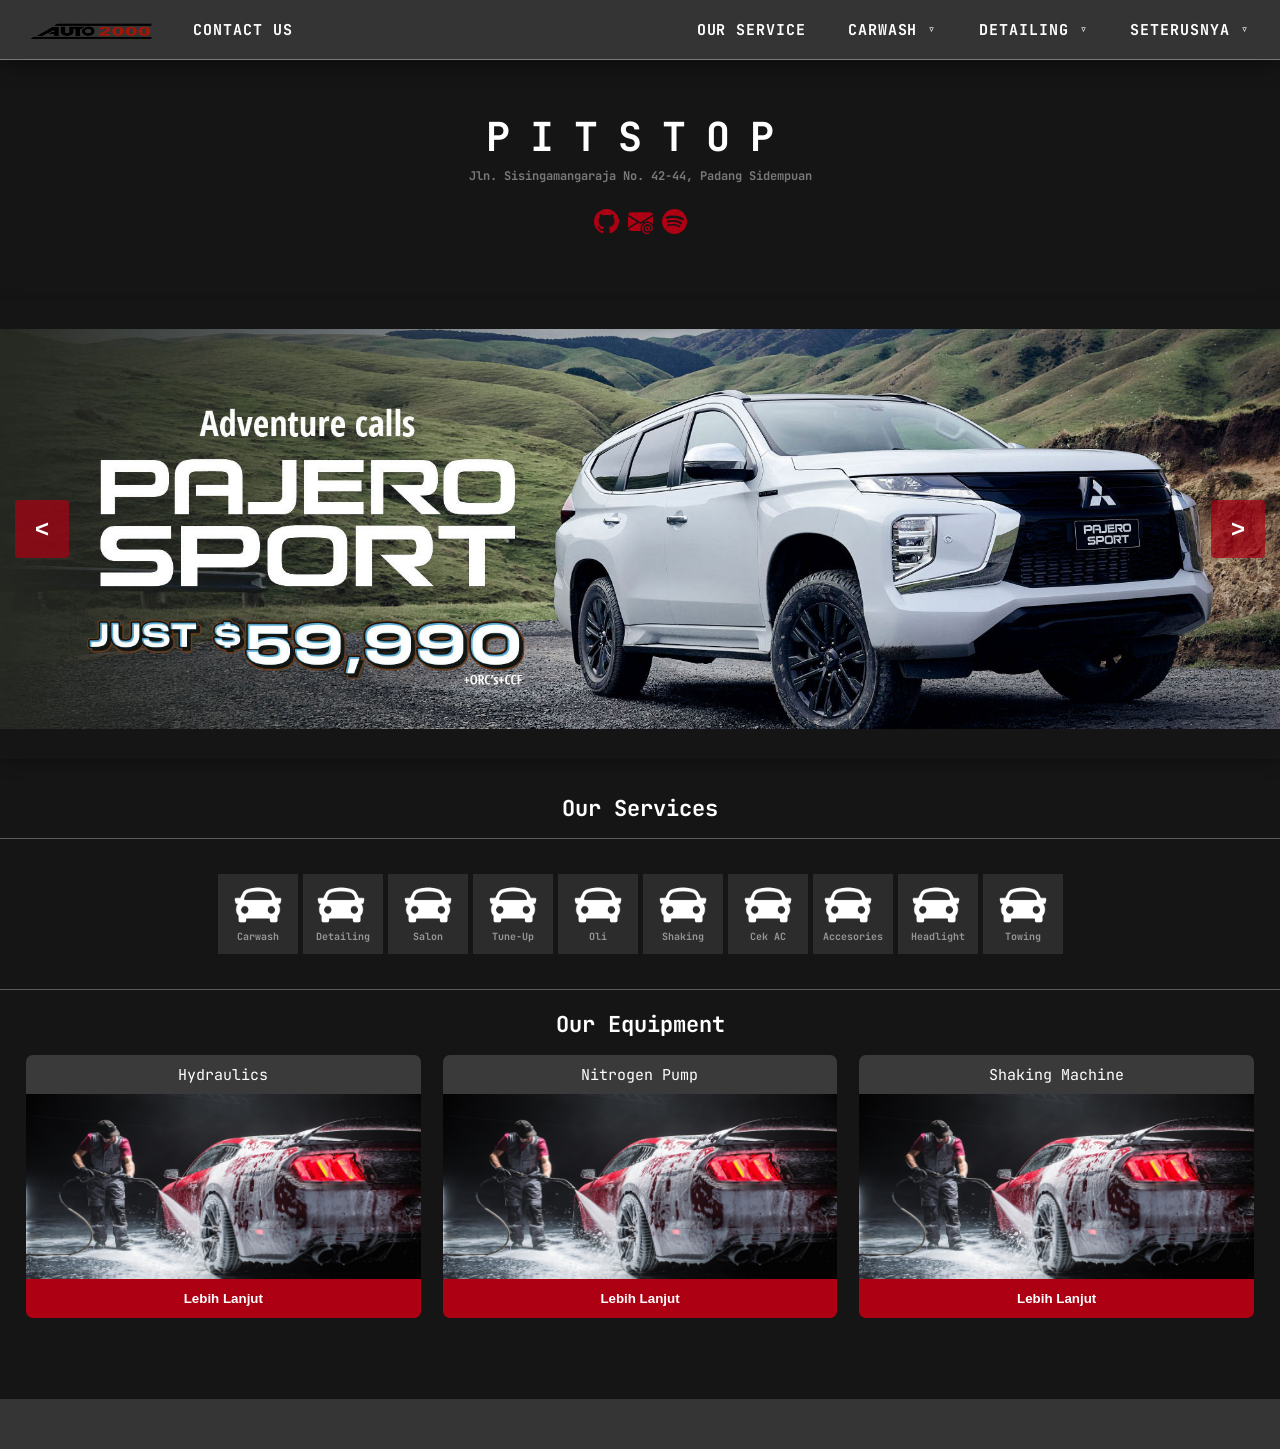
==== index.html @ 3c73d30d "simple fix did not need to use consultant Co-authored-by: Copilot <copilot@github.com>" ====
<!DOCTYPE html>
<html lang="en">
<head>
    <meta charset="UTF-8">
    <meta name="viewport" content="width=device-width, initial-scale=1.0">
    <title>Pitstop</title>
    <link rel="stylesheet" href="https://cdnjs.cloudflare.com/ajax/libs/animate.css/4.1.1/animate.min.css" />
    <link href="https://fonts.googleapis.com/css2?family=JetBrains+Mono&display=swap" rel="stylesheet">
    <link rel="stylesheet" href="page.css">
</head>
<body>
    <nav class="top-nav">
        <div class="top-nav-left">
            <img src="Images/auto2000.png" class="auto">
            <a href="#" id="contact" class="more-button">Contact Us</a>
        </div>
        <div class="top-nav-right">
            <a href="#Our-Service" class="more-button">Our Service</a>
            <a href="#" id="more-btn" class="more-button">Carwash &triangledown;</a>
            <a href="#" id="more-btn1" class="more-button">Detailing &triangledown;</a>
            <a href="#" id="more-btn2" class="more-button">Seterusnya &triangledown;</a>
            <div class="sidebar" id="sidebar">
                <div class="olympiad-row BOXED-row"><span class="list-head">Carwash</span></div>
                <a href="#Salon">Salon</a>
                <a href="#Tune-up">Tune-Up</a>
                <a href="#AC">AC Mobil</a>
                <a href="#Accesories">Accesories</a> 
                <a href="#contact">Contact</a>
            </div>
            <div class="sidebar" id="sidebar1">
                <div class="olympiad-row BOXED-row"><span class="list-head">Detailing</span></div>
                <a href="#Oli">Oli</a>
                <a href="#Tune-Up">Tune-Up</a>
                <a href="#AC">AC Mobil</a>
                <a href="#Accesories">Accesories</a> 
                <a href="#contact">Contact</a>
            </div>
            <div class="sidebar" id="sidebar2">
                <div class="olympiad-row BOXED-row"><span class="list-head">Seterusnya</span></div>
                <a href="#Detailing">Detailing</a>
                <a href="#Tune-Up">Tune-Up</a>
                <a href="#AC">AC Mobil</a>
                <a href="#Accesories">Accesories</a> 
                <a href="#contact">Contact</a>
            </div>
            <div class="sidebar" id="contactbar">
                <div class="olympiad-row BOXED-row"><span class="list-head">Seterusnya</span></div>
                <a href="#Detailing">Detailing</a>
                <a href="#Tune-Up">Tune-Up</a>
                <a href="#AC">AC Mobil</a>
                <a href="#Accesories">Accesories</a> 
                <a href="#contact">Contact</a>
            </div>
        </div>

        </div>
    </nav>
    <div class="center">
            <div class="profile-container">
                    <div class= "centerize">
                            <div class= "Container" id="home-on">
                                            <h1><span class="Big_Head">PITSTOP</span></h1>
                                            <h3><span class="g"> Jln. Sisingamangaraja No. 42-44, Padang Sidempuan</span></h3>
                                            <div class="Division">
                                                <div class="give-space">
                                                    <a href="#" target = "_parent" onClick="GITHUB()"><svg xmlns="http://www.w3.org/2000/svg" width="25" height="25" fill= #ad0013 class="bi bi-github" viewBox="0 0 16 16">
                                                        <path d="M8 0C3.58 0 0 3.58 0 8c0 3.54 2.29 6.53 5.47 7.59.4.07.55-.17.55-.38 0-.19-.01-.82-.01-1.49-2.01.37-2.53-.49-2.69-.94-.09-.23-.48-.94-.82-1.13-.28-.15-.68-.52-.01-.53.63-.01 1.08.58 1.23.82.72 1.21 1.87.87 2.33.66.07-.52.28-.87.51-1.07-1.78-.2-3.64-.89-3.64-3.95 0-.87.31-1.59.82-2.15-.08-.2-.36-1.02.08-2.12 0 0 .67-.21 2.2.82.64-.18 1.32-.27 2-.27s1.36.09 2 .27c1.53-1.04 2.2-.82 2.2-.82.44 1.1.16 1.92.08 2.12.51.56.82 1.27.82 2.15 0 3.07-1.87 3.75-3.65 3.95.29.25.54.73.54 1.48 0 1.07-.01 1.93-.01 2.2 0 .21.15.46.55.38A8.01 8.01 0 0 0 16 8c0-4.42-3.58-8-8-8"/>
                                                    </svg></a>                                                                                
                                                    <a href="#" target="_parent" onClick="EMAIL()"><svg xmlns="http://www.w3.org/2000/svg" width="25" height="25" fill= #ad0013  class="bi bi-envelope-at-fill" viewBox="0 0 16 16">
                                                        <path d="M2 2A2 2 0 0 0 .05 3.555L8 8.414l7.95-4.859A2 2 0 0 0 14 2zm-2 9.8V4.698l5.803 3.546zm6.761-2.97-6.57 4.026A2 2 0 0 0 2 14h6.256A4.5 4.5 0 0 1 8 12.5a4.49 4.49 0 0 1 1.606-3.446l-.367-.225L8 9.586zM16 9.671V4.697l-5.803 3.546.338.208A4.5 4.5 0 0 1 12.5 8c1.414 0 2.675.652 3.5 1.671"/>
                                                        <path d="M15.834 12.244c0 1.168-.577 2.025-1.587 2.025-.503 0-1.002-.228-1.12-.648h-.043c-.118.416-.543.643-1.015.643-.77 0-1.259-.542-1.259-1.434v-.529c0-.844.481-1.4 1.26-1.4.585 0 .87.333.953.63h.03v-.568h.905v2.19c0 .272.18.42.411.42.315 0 .639-.415.639-1.39v-.118c0-1.277-.95-2.326-2.484-2.326h-.04c-1.582 0-2.64 1.067-2.64 2.724v.157c0 1.867 1.237 2.654 2.57 2.654h.045c.507 0 .935-.07 1.18-.18v.731c-.219.1-.643.175-1.237.175h-.044C10.438 16 9 14.82 9 12.646v-.214C9 10.36 10.421 9 12.485 9h.035c2.12 0 3.314 1.43 3.314 3.034zm-4.04.21v.227c0 .586.227.8.581.8.31 0 .564-.17.564-.743v-.367c0-.516-.275-.708-.572-.708-.346 0-.573.245-.573.791"/>
                                                    </svg></a>                                                            
                                                    <a href="#" target="_parent" onClick="WHATSAPP()"><svg xmlns="http://www.w3.org/2000/svg" width="25" height="25" fill= #ad0013 class="bi bi-spotify" viewBox="0 0 16 16">
                                                        <path d="M8 0a8 8 0 1 0 0 16A8 8 0 0 0 8 0m3.669 11.538a.5.5 0 0 1-.686.165c-1.879-1.147-4.243-1.407-7.028-.77a.499.499 0 0 1-.222-.973c3.048-.696 5.662-.397 7.77.892a.5.5 0 0 1 .166.686m.979-2.178a.624.624 0 0 1-.858.205c-2.15-1.321-5.428-1.704-7.972-.932a.625.625 0 0 1-.362-1.194c2.905-.881 6.517-.454 8.986 1.063a.624.624 0 0 1 .206.858m.084-2.268C10.154 5.56 5.9 5.419 3.438 6.166a.748.748 0 1 1-.434-1.432c2.825-.857 7.523-.692 10.492 1.07a.747.747 0 1 1-.764 1.288"/>
                                                    </svg></a>
                                                </div>
                                            </div>
                                    </div>
                                </div>
                            </div>
                    </div>
                    
    <div class="carousel-container">
        <button class="carousel-btn carousel-btn-left" id="prevBtn">&lt;</button>
        <div class="carousel-wrapper">
            <div class="carousel-track" id="carouselTrack">
                <img src="Images/Banner.jpg" class="carousel-slide">
                <img src="Images/Banner2.jpg" class="carousel-slide">
                <img src="Images/Banner3.jpg" class="carousel-slide">
                <img src="Images/Banner3.jfif" class="carousel-slide">
            </div>
        </div>
        <button class="carousel-btn carousel-btn-right" id="nextBtn">&gt;</button>
    </div>
    <div id="Our-Service"></div>
        <div class="under-under-text"><h2>Our Services</h2></div>
        <span class="g"></span>
            <div class="all-box">
                <a href="Carwash.html"><div class="mini"><img src="Images/white-car.png" class="options"><span class="under_text">Carwash</span></div></a>
                <a href="Detailing.html"><div class="mini"><img src="Images/white-car.png" class="options"><span class="under_text">Detailing</span></div></a>
                <a href="Salon.html"><div class="mini"><img src="Images/white-car.png" class="options"><span class="under_text">Salon</span></div></a>
                <a href="Tune-up.html"><div class="mini"><img src="Images/white-car.png" class="options"><span class="under_text">Tune-Up</span></div></a>
                <a href="Oli.html"><div class="mini"><img src="Images/white-car.png" class="options"><span class="under_text">Oli</span></div></a>
                <a href="Shaking.html"><div class="mini"><img src="Images/white-car.png" class="options"><span class="under_text">Shaking</span></div></a>
                <a href="Cek-Ac.html"><div class="mini"><img src="Images/white-car.png" class="options"><span class="under_text">Cek AC</span></div></a>
                <a href="Accessories.html"><div class="mini"><img src="Images/white-car.png" class="options"><span class="under_text">Accesories</span></div></a>
                <a href="Headlight.html"><div class="mini"><img src="Images/white-car.png" class="options"><span class="under_text">Headlight</span></div></a>
                <a href="Towing.html"><div class="mini"><img src="Images/white-car.png" class="options"><span class="under_text">Towing</span></div></a>
            </div>
        <div class="under-under-text"></div>
        <h2>Our Equipment</h2>
        <div class="divide">
            <div class="contain">
                <div class="option-contain"><div class="option-describe">Hydraulics</div><img src="Images/Carwash 1.jpg" class="option-image">
                    <button class="Button" id="hydraulics">Lebih Lanjut</button>
                </div>
                <div class="option-contain"><div class="option-describe">Nitrogen Pump</div><img src="Images/Carwash 1.jpg" class="option-image">
                    <button class="Button" id="nitrogen">Lebih Lanjut</button>
                </div>
                <div class="option-contain"><div class="option-describe">Shaking Machine</div><img src="Images/Carwash 1.jpg" class="option-image">
                    <button class="Button" id="shaking">Lebih Lanjut</button>
                </div>
            </div>
        </div>
        <div class="margins"></div>
        <div class="bottom-set">
            <ul>
            </ul>
        </div>        
    </div>
</div>
    <script src="pitstop.js"></script>
</body>
</html>
---- page.css ----
:root {
  --primary-color: #ffffff;
  --secondary-color: #cccccc;
  --background-color: #151515;
  --text-color: white;
  --accent-color: #ad0013;
  --border: rgb(120, 120, 120);
  --small: #797979;
  --accent2-color: #cb0018;
}

html {
  scroll-behavior: smooth;
  box-sizing: border-box;
  overflow-x: hidden;
}

* {
  box-sizing: border-box;
}
body {
  background-color: var(--background-color);
  background-size: cover;
  font-family: "JetBrains Mono", monospace;
  font-size: 15px;
  margin: 0;
  padding: 70px 0 0 0;
  color: var(--text-color);
  text-align: center;
  animation: fadeIn 1s ease-in-out;
  -webkit-animation: fadeIn 1s ease-in-out;
  overflow-x: hidden;
  overflow-y: auto;
  width: 100vw;
  max-width: 100%;
  box-sizing: border-box;
}

/* Responsive padding for body */
@media (max-width: 768px) {
  body {
    padding: 60px 0 0 0;
  }
}

@media (max-width: 480px) {
  body {
    padding: 50px 0 0 0;
  }
}
.top-nav {
  position: fixed;
  top: 0;
  left: 0;
  right: 0;
  height: 60px;
  display: flex;
  align-items: center;
  background: rgba(55, 55, 55, 0.96);
  border-bottom: 1px solid var(--border);
  z-index: 10000;
  justify-content: space-between;
  box-shadow: 0 5px 20px rgba(0, 0, 0, 0.4);
  padding: 0 1rem;
  overflow-x: auto;
  overflow-y: hidden;
  scrollbar-width: thin;
  scrollbar-color: var(--accent-color) transparent;
}

.top-nav::-webkit-scrollbar {
  height: 4px;
}

.top-nav::-webkit-scrollbar-track {
  background: transparent;
}

.top-nav::-webkit-scrollbar-thumb {
  background-color: var(--accent-color);
  border-radius: 2px;
}

/* Responsive top-nav height */
@media (max-width: 768px) {
  .top-nav {
    height: 55px;
    padding: 0 0.8rem;
  }
}

@media (max-width: 480px) {
  .top-nav {
    height: 50px;
    padding: 0 0.5rem;
  }
}
.top-nav-left,
.top-nav-right {
  display: flex;
  gap: 0.8rem;
  flex-shrink: 1;
  align-items: center;
}
.top-nav-right {
  justify-content: flex-end;
}
.top-nav-left {
  justify-content: flex-start;
}

/* Responsive gaps for navigation */
@media (max-width: 768px) {
  .top-nav-left,
  .top-nav-right {
    gap: 0.5rem;
  }
}

@media (max-width: 480px) {
  .top-nav-left,
  .top-nav-right {
    gap: 0.3rem;
  }
}
.top-nav a {
  color: var(--accent-color);
  padding: 0.6rem 0.9rem;
  border-radius: 100px;
  font-weight: 700;
  text-transform: uppercase;
  letter-spacing: 0.06rem;
  transition:
    background 0.2s ease,
    color 0.2s ease,
    transform 0.2s ease;
  white-space: nowrap;
  font-size: 15px;
}

/* Responsive link styles */
@media (max-width: 768px) {
  .top-nav a {
    padding: 0.5rem 0.7rem;
    font-size: 13px;
    letter-spacing: 0.04rem;
  }
}

@media (max-width: 480px) {
  .top-nav a {
    padding: 0.4rem 0.6rem;
    font-size: 11px;
    letter-spacing: 0.02rem;
  }
}
.top-nav-right a:hover,
.top-nav-right a:focus {
  color: #000000;
  background: var(--accent-color);
  transform: translateY(-1px);
  outline: none;
}
a,
a:link,
a:visited {
  color: inherit;
  text-decoration: none;
}
@keyframes fadeIn {
  from {
    opacity: 0;
  }
  to {
    opacity: 1;
  }
}
@-webkit-keyframes fadeIn {
  from {
    opacity: 0;
  }
  to {
    opacity: 1;
  }
}
@keyframes bounce {
  0% {
    transform: scale(0.8);
    opacity: 0;
  }
  50% {
    transform: scale(1.1);
    opacity: 1;
  }
  100% {
    transform: scale(1);
  }
}
.container {
  border-radius: 20px;
  max-width: 1000px;
  margin: auto;
  padding: 20px 20px;
  text-align: left;
  transition:
    transform 0.3s,
    box-shadow 0.3s;
}
.Container {
  border-radius: 20px;
  max-width: 700px;
  margin: auto;
  padding: 20px 20px;
  text-align: left;
  transition:
    transform 0.3s,
    box-shadow 0.3s;
}
.only-button {
  margin-top: 10px;
  max-width: 100000px;
}
.box-section {
  border-radius: 5px;
  border: 2px solid rgba(193, 193, 193, 0.4);
  box-shadow: 0 0 0 rgba(53, 53, 53, 0.5);
  padding: 5px;
  margin-bottom: 18px;
  margin-top: 15px;
  overflow-x: hidden;
  display: flex;
  flex-direction: column;
  flex-grow: 1;
  background-size: 500px;
  margin-left: 20px;
  margin-right: 20px;
}

/* Responsive achievements section */
@media (max-width: 768px) {
  .achievements-section {
    padding: 4px;
    margin-bottom: 15px;
    margin-top: 12px;
  }
}

@media (max-width: 480px) {
  .achievements-section {
    padding: 3px;
    margin-bottom: 12px;
    margin-top: 10px;
  }
}

@keyframes glowSection {
  0%,
  100% {
    border-color: var(--primary-color);
    box-shadow:
      0 0 8px rgba(255, 255, 255, 0.2),
      0 0 20px rgba(255, 255, 255, 0.08);
  }
  50% {
    border-color: var(--secondary-color);
    box-shadow:
      0 0 16px rgba(255, 255, 255, 0.5),
      0 0 30px rgba(255, 255, 255, 0.2);
  }
}
h1 {
  margin-top: 5px;
  font-size: 40px;
}
h2 {
  font-size: 22px;
}
b {
  color: var(--accent-color);
}
.profile-img {
  width: 150px;
  height: 150px;
  border-radius: 50%;
  margin: 20px;
}
.inline-link {
  display: inline-link;
  padding: 10px 20px;
  margin: 10px;
  color: var(--accent-color);
  text-decoration: none;
  border-radius: 5px;
  font-weight: bold;
  transition:
    background 0.3s,
    color 0.3s,
    font-style 0.3s;
  font-style: normal;
  font-size: 15px;
}
.inline-link:hover {
  color: var(--primary-color);
  font-style: italic;
  transform: scale(1.05);
  transition: transform 0.3s;
  text-decoration: underline;
}
@keyframes pulse {
  from {
    -webkit-transform: scale3d(1, 1, 1);
    transform: scale3d(1, 1, 1);
  }

  75% {
    -webkit-transform: scale3d(1.05, 1.05, 1.05);
    transform: scale3d(1.05, 1.05, 1.05);
  }

  to {
    -webkit-transform: scale3d(1, 1, 1);
    transform: scale3d(1, 1, 1);
  }
}
.animate__pulse {
  -webkit-animation-name: pulse;
  animation-name: pulse;
  -webkit-animation-timing-function: ease-in-out;
  animation-timing-function: ease-in-out;
  animation-duration: 0.6s;
  -webkit-animation-duration: 0.6s;
  animation-iteration-count: infinite;
  -webkit-animation-iteration-count: infinite;
}
.btn {
  background: var(--accent-color);
  color: var(--background-color);
  padding: 20px 20px;
  text-decoration: none;
  border-radius: 5px;
  font-weight: bold;
  display: grid;
  display: flex;
  gap: 3px;
  margin: 2px;
  grid-auto-flow: column;
  font-family: "Jetbrains Mono", monospace;
  flex-grow: 1;
  border-color: transparent;
  margin-bottom: 10px;
  place-content: center;
}
.btn:hover {
  background: var(--secondary-color);
  color: var(--background-color);
  font-weight: bold;
  transform: scale(1.05);
  transition: transform 0.3s;
  animation: pulse 0.6s ease-in-out infinite;
  border-color: var(--secondary-color);
  border-width: 5px;
}
.animate__pulse {
  -webkit-animation-name: pulse;
  animation-name: pulse;
  -webkit-animation-timing-function: ease-in-out;
  animation-timing-function: ease-in-out;
  animation-duration: 0.6s;
  -webkit-animation-duration: 0.6s;
  animation-iteration-count: infinite;
  -webkit-animation-iteration-count: infinite;
}
.GOLD {
  color: #ffd700; /* Gold color */
  color: gold;
}
.SILVER {
  color: #c0c0c0; /* Silver color */
  color: silver;
}
.BRONZE {
  color: #ef7a00;
  color: bronze; /* Bronze color */
}
@keyframes glow {
  0%,
  100% {
    transform: scale(1);
    box-shadow:
      0 0 10px rgba(0, 204, 255, 0.4),
      0 0 20px rgba(0, 153, 255, 0.35),
      0 0 30px rgba(0, 102, 255, 0.25);
  }
  50% {
    transform: scale(1.02);
    box-shadow:
      0 0 16px rgba(255, 255, 255, 0.8),
      0 0 30px rgba(0, 204, 255, 0.65),
      0 0 45px rgba(0, 102, 255, 0.45);
  }
}
.TOP {
  color: #aec6cf;
}
.Rep {
  color: #bf00ff;
}
.BIGGER {
  font-size: 15px;
  font-weight: 800;
  text-transform: uppercase;
  letter-spacing: 7px;
}
.olympiad-row {
  display: flex;
  justify-content: space-between;
  align-items: center;
  gap: 12px;
  padding: 8px 0;
  border-bottom: 1px solid rgba(255, 255, 255, 0.4);
  margin: 0 4px;
}
.achievement-link {
  display: block;
  text-decoration: none;
  color: inherit;
}
.achievement-link .box {
  width: 100%;
}
.achievement-link:hover .box {
  border-color: var(--primary-color);
  box-shadow: 0 0 10px var(--border);
}
.olympiad-row + .olympiad-row {
  margin-top: 4px;
}
.olympiad-row.BOXED-row {
  margin-bottom: 4px;
}
.olympiad-row.BOXED-row {
  margin-bottom: 4px;
}
.olympiad-row.BOXED-row .box {
  width: 100%;
  display: flex;
  justify-content: space-between;
  align-items: center;
  gap: 5px;
  border-radius: 5px;
  border: 2px solid transparent;
  padding: 8px 10px;
  transition:
    border-color 0.2s ease,
    box-shadow 0.2s ease;
}
.olympiad-row.BOXED-row .box:hover {
  border-color: var(--border);
  box-shadow: 0 0 10px rgba(212, 74, 0, 0.2);
}
.olympiad-row.BOXED-row .oran {
  color: var(--text-color);
  font-size: 16px;
}
.olympiad-row.BOXED-row .oran:hover {
  color: var(--accent-color);
  font-size: 16px;
}
.olympiad-row.BOXED-row .olympiad-title {
  flex: 1;
  text-align: left;
}
.olympiad-row.BOXED-row .olympiad-rank {
  text-align: right;
}
.olympiad-title {
  font-size: 16px;
  font-weight: 700;
  color: currentColor;
  text-transform: uppercase;
  letter-spacing: 0.5px;
  white-space: nowrap;
}
.olympiad-rank {
  font-size: 15px;
  font-weight: 600;
  text-align: right;
  white-space: nowrap;
  color: var(--accent2-color);
}
@media (max-width: 760px) {
  .olympiad-row {
    flex-wrap: wrap;
    justify-content: space-between;
  }
  .olympiad-title,
  .olympiad-rank {
    width: 100%;
    text-align: left;
    white-space: normal;
  }
  .olympiad-rank {
    margin-top: 2px;
  }
  .olympiad-row.BOXED-row .box {
    flex-wrap: wrap;
    justify-content: flex-start;
    align-items: flex-start;
  }
  .olympiad-row.BOXED-row .box .olympiad-rank {
    text-align: left;
    margin-top: 4px;
  }
  .olympiad-row.BOXED-row .box .olympiad-title {
    width: 100%;
  }
}
h1 {
  color: var(--primary-color);
  margin-top: 20px;
  margin-bottom: 5px;
}
h2,
h3 {
  color: var(--primary-color);
  margin-bottom: 15px;
  margin-top: 5px;
}
.participant {
  color: var(--primary-color);
  font-size: 2.5rem;
}
.p {
  color: var(--text-color);
  margin: 10px 0;
  line-height: 1.5;
  font-size: 15px;
}
.Division {
  display: flex;
  flex: 1;
  padding: 10px;
  flex-direction: column;
  text-align: center;
  justify-content: center;
  display: grid;
  gap: 20px;
}
.shadow {
  /* no animation defined; keeping as placeholder */
  animation: none;
}
.Centerize {
  text-align: center;
  align-items: center;
  margin-bottom: 8px;
}
@media (max-width: 900px) {
  .profile-container {
    align-items: center; /* Aligns items vertically */
    gap: 20px; /* Adds space between image and text */
  }
}

.profile-pic {
  width: 250px; /* Adjust size as needed */
  height: 400px;
  border-radius: 10%; /* Makes the image circular */
  object-fit: cover; /* Ensures proper image scaling */
}

.profile-data {
  flex: 1; /* Allows text to take remaining space */
}
.container {
  width: 90%;
  padding: 20px;
}
.center {
  text-align: center;
  align-items: center;
}
.profile-img {
  width: 100px;
  height: 100px;
}
.BIGGER:hover {
  color: var(--text-color);
  transform: scale(1.05);
  transition:
    transform 0.3s,
    color 0.3s;
}
.oran {
  color: var(--text-color);
  font-size: 12px;
  opacity: 0.7;
}
.oran:hover {
  color: var(--primary-color);
  transform: scale(1.15);
  transition:
    transform 0.3s,
    color 0.3s;
}
.grid {
  display: grid;
  grid-auto-flow: column;
  gap: 15px;
}
.orange {
  color: var(--accent-color);
}
.g {
  color: var(--small);
  font-size: 12px;
  margin-bottom: 10px;
  display: flex;
  align-items: center;
  justify-content: center;
}
.project {
  color: var(--text-color);
  margin: 10px 0;
  line-height: 1.5;
  font-size: 15px;
  font-style: bold;
}
.box {
  border-radius: 10px;
  transition:
    transform 0.3s,
    box-shadow 0.3s;
}
.box:hover {
  box-shadow: 0 4px 8px rgba(88, 88, 88, 0.2);
  border-color: rgba(255, 255, 255, 0.379);
  border-width: 2px;
}
.list-head {
  color: var(--primary-color);
  margin-bottom: 15px;
  display: flex;
  justify-content: flex-end;
  align-items: flex-end;
  font: bold;
  font-size: 22px;
}
.type {
  display: flex;
  align-items: center;
  margin: 0px 0;
  color: var(--small);
}

.typing {
  color: var(--accent-code);
  font-family: "JetBrains Mono", monospace;
  font-size: 1rem;
  letter-spacing: 0.05em;
  flex-grow: 1;
}

.cursor {
  color: var(--accent-color);
  font-size: 1rem;
  animation: blink 0.7s infinite;
}

@keyframes blink {
  0%,
  100% {
    opacity: 1;
  }
  50% {
    opacity: 0;
  }
}
.sidebar {
  background-color: var(--background-color);
  padding: 10px;
  width: 150px;
  position: fixed;
  height: 100vh;
  top: 0;
  left: 0;
  display: flex;
  flex-direction: column;
  align-items: flex-start;
  justify-content: flex-start;
  backdrop-filter: blur(10px);
  box-shadow: -10px o 10px rgba(0, 0, 0, 0.1);
  z-index: 99999999999999999999999999999999999999999999;
  transform: translateX(-100%);
  transition: transform 0.3s ease;
}

.sidebar.visible {
  transform: translateX(0);
}

.more-button {
  text-transform: uppercase;
  font-weight: 700;
  letter-spacing: 0.06rem;
}
.auto {
  width: 150px;
  height: 40px;
  background-color: transparent;
  padding: 10px;
  display: flex;
  align-items: center;
  justify-content: center;
  max-width: 20vw;
}

/* Responsive image sizing */
@media (max-width: 1024px) {
  .auto {
    width: 130px;
    height: 35px;
    padding: 8px;
  }
}

@media (max-width: 768px) {
  .auto {
    width: 110px;
    height: 30px;
    padding: 6px;
  }
}

@media (max-width: 480px) {
  .auto {
    width: 90px;
    height: 25px;
    padding: 5px;
  }
}
/* Carousel Styles */
.carousel-container {
  position: relative;
  width: 100%;
  max-width: 100%;
  margin: 30px 0;
  overflow: hidden;
  border-radius: 0;
  box-shadow: 0 4px 15px rgba(0, 0, 0, 0.3);
}

.carousel-wrapper {
  position: relative;
  width: 100%;
  overflow: hidden;
  height: 400px;
  background-color: var(--secondary-color);
  margin: 30px 0;
}

.carousel-track {
  display: flex;
  transition: transform 0.6s ease-in-out;
  height: 100%;
}

.carousel-slide {
  flex: 0 0 100%;
  width: 100%;
  height: 100%;
  object-fit: cover;
  display: block;
  z-index: 999;
}

.carousel-btn {
  position: absolute;
  top: 50%;
  transform: translateY(-50%);
  background-color: rgba(173, 0, 19, 0.7);
  color: white;
  border: none;
  padding: 15px 20px;
  font-size: 24px;
  cursor: pointer;
  border-radius: 4px;
  transition: all 0.3s ease;
  z-index: 1000;
  font-weight: bold;
}

.carousel-btn:hover {
  background-color: var(--accent-color);
  padding: 15px 25px;
}

.carousel-btn-left {
  left: 15px;
}

.carousel-btn-right {
  right: 15px;
}

@media (max-width: 768px) {
  .carousel-wrapper {
    height: 300px;
  }

  .carousel-btn {
    padding: 12px 15px;
    font-size: 18px;
  }

  .carousel-btn:hover {
    padding: 12px 18px;
  }
}

@media (max-width: 480px) {
  .carousel-wrapper {
    height: 200px;
  }

  .carousel-btn {
    padding: 10px 12px;
    font-size: 16px;
  }

  .carousel-btn:hover {
    padding: 10px 14px;
  }
}

.contain {
  max-width: 1400px;
  width: 100%;
  display: grid;
  grid-template-columns: repeat(3, 1fr);
  gap: 20px;
  margin: 0 auto;
  padding: 0 20px;
  box-sizing: border-box;
}

/* Responsive padding for contain */
@media (max-width: 1200px) {
  .contain {
    grid-template-columns: repeat(3, 1fr);
    gap: 18px;
    padding: 0 18px;
  }
}

@media (max-width: 550px) {
  .contain {
    grid-template-columns: repeat(2, 1fr);
    gap: 12px;
    padding: 0 10px;
  }
}
.divide {
  align-items: center;
  display: flex;
  justify-content: center;
  margin: 0 auto;
  width: 100%;
  padding: 0 5px;
  box-sizing: border-box;
}

/* Responsive padding for divide container */
@media (max-width: 768px) {
  .divide {
    padding: 0 15px;
  }
}

@media (max-width: 480px) {
  .divide {
    padding: 0 10px;
  }
}
.Button {
  background-color: var(--accent-color);
  color: var(--primary-color);
  border-color: transparent;
  border-radius: 0px;
  display: flex;
  justify-content: center;
  align-items: center;
  margin-top: auto;
  width: 100%;
  height: 15%;
  z-index: 999;
  font-weight: bolder;
}
.Big_Head {
  display: flex;
  justify-content: space-evenly;
  align-items: center;
  letter-spacing: 20px;
}
.all-box {
  width: 100%;
  padding: 5px 20px;
  display: flex;
  flex-wrap: wrap;
  justify-content: center;
  margin-bottom: 20px;
  gap: 5px;
}

@media (max-width: 480px) {
  .all-box {
    grid-template-rows: repeat(6, 1fr);
    grid-template-columns: repeat(2, 1fr);
  }
}
@media (max-width: 1200px) {
  .all-box {
    justify-content: center;
  }
}

@media (max-width: 768px) {
  .all-box {
    grid-template-rows: repeat(3, 1fr);
    grid-template-columns: repeat(2, 1fr);
    justify-content: center;
    gap: 5px;
    padding: 10px 15px;
  }

  .all-box > a {
    flex: 0 0 auto;
    max-width: 220px;
  }

  .mini {
    width: 80px;
    height: 80px;
    padding: 30px;
  }

  .options {
    width: 70px;
    height: 60px;
  }

  .under_text {
    font-size: 12px;
  }
}

@media (max-width: 480px) {
  .all-box {
    grid-template-rows: repeat(6, 1fr);
    grid-template-columns: repeat(2, 1fr);
    gap: 5px;
    padding: 8px 10px;
  }

  .all-box > a {
    flex: 0 0 auto;
    max-width: 180px;
  }

  .mini {
    width: 70px;
    height: 70px;
    padding: 25px;
  }

  .options {
    width: 60px;
    height: 50px;
  }

  .under_text {
    font-size: 11px;
  }
}
.mini {
  background-color: rgba(214, 214, 214, 0.118);
  border: rgba(255, 255, 255, 0.2);
  width: 80px;
  height: 80px;
  padding: 20px;
  display: grid;
  place-content: center;
  z-index: 2;
  transition: background-color 0.3s ease;
  flex-grow: 1;
}

.mini:hover {
  background-color: rgba(255, 255, 255, 0.15);
}

.options {
  width: 50px;
  height: 40px;
}
.under_text {
  margin-top: 5px;
  font-size: 10px;
  font-weight: bold;
  color: rgba(255, 255, 255, 0.5);
}
.under-under-text {
  border-bottom: 1px solid rgba(255, 255, 255, 0.3);
  display: grid;
  place-content: center;
  margin-top: 30px;
  margin-bottom: 20px;
}
.option-contain {
  border: 1px solid rgba(62, 62, 62, 0);
  border-radius: 8px;
  background-size: contain;
  overflow: hidden;
  display: flex;
  flex-direction: column;
  padding: 0;
  margin: 0;
  height: 100%;
}
.option-image {
  height: 70%;
  width: 100%;
  object-position: center top;
}
.option-describe {
  background-color: rgba(68, 68, 68, 0.8);
  color: var(--primary-color);
  display: flex;
  align-items: center;
  justify-content: center;
  text-align: center;
  height: 15%;
}
.option-contain:hover {
  animation: glowSection 2.6s ease-in-out infinite;
}
.Button:hover {
  background-color: rgb(237, 135, 0);
  color: var(--background-color);
}
.return-button {
  background-color: var(--accent-color);
  border-color: trasnparent;
  border-radius: 30px;
  padding: 10px 20px;
  border: 0px solid transparent;
  font-weight: bold;
  position: fixed;
  z-index: 9999;
  box-shadow: 0 4px 15px rgba(0, 0, 0, 0.6);
}
.return-button:hover {
  animation: glowSection 2.6s ease-in-out infinite;
}

.Top-left-corner {
  display: flex;
  align-items: flex-start;
  justify-content: flex-start;
  margin-left: 15px;
}
.margins {
  margin-bottom: 80px;
}
.bottom-set {
  height: 50px;
  width: 100%;
  background-color: rgb(53, 53, 53);
  align-items: center;
  z-index: 10000;
  display: flex;
  justify-content: flex-end;
}
.solo-right-Margin {
  margin-right: 40px;
  display: grid;
  place-content: center;
}
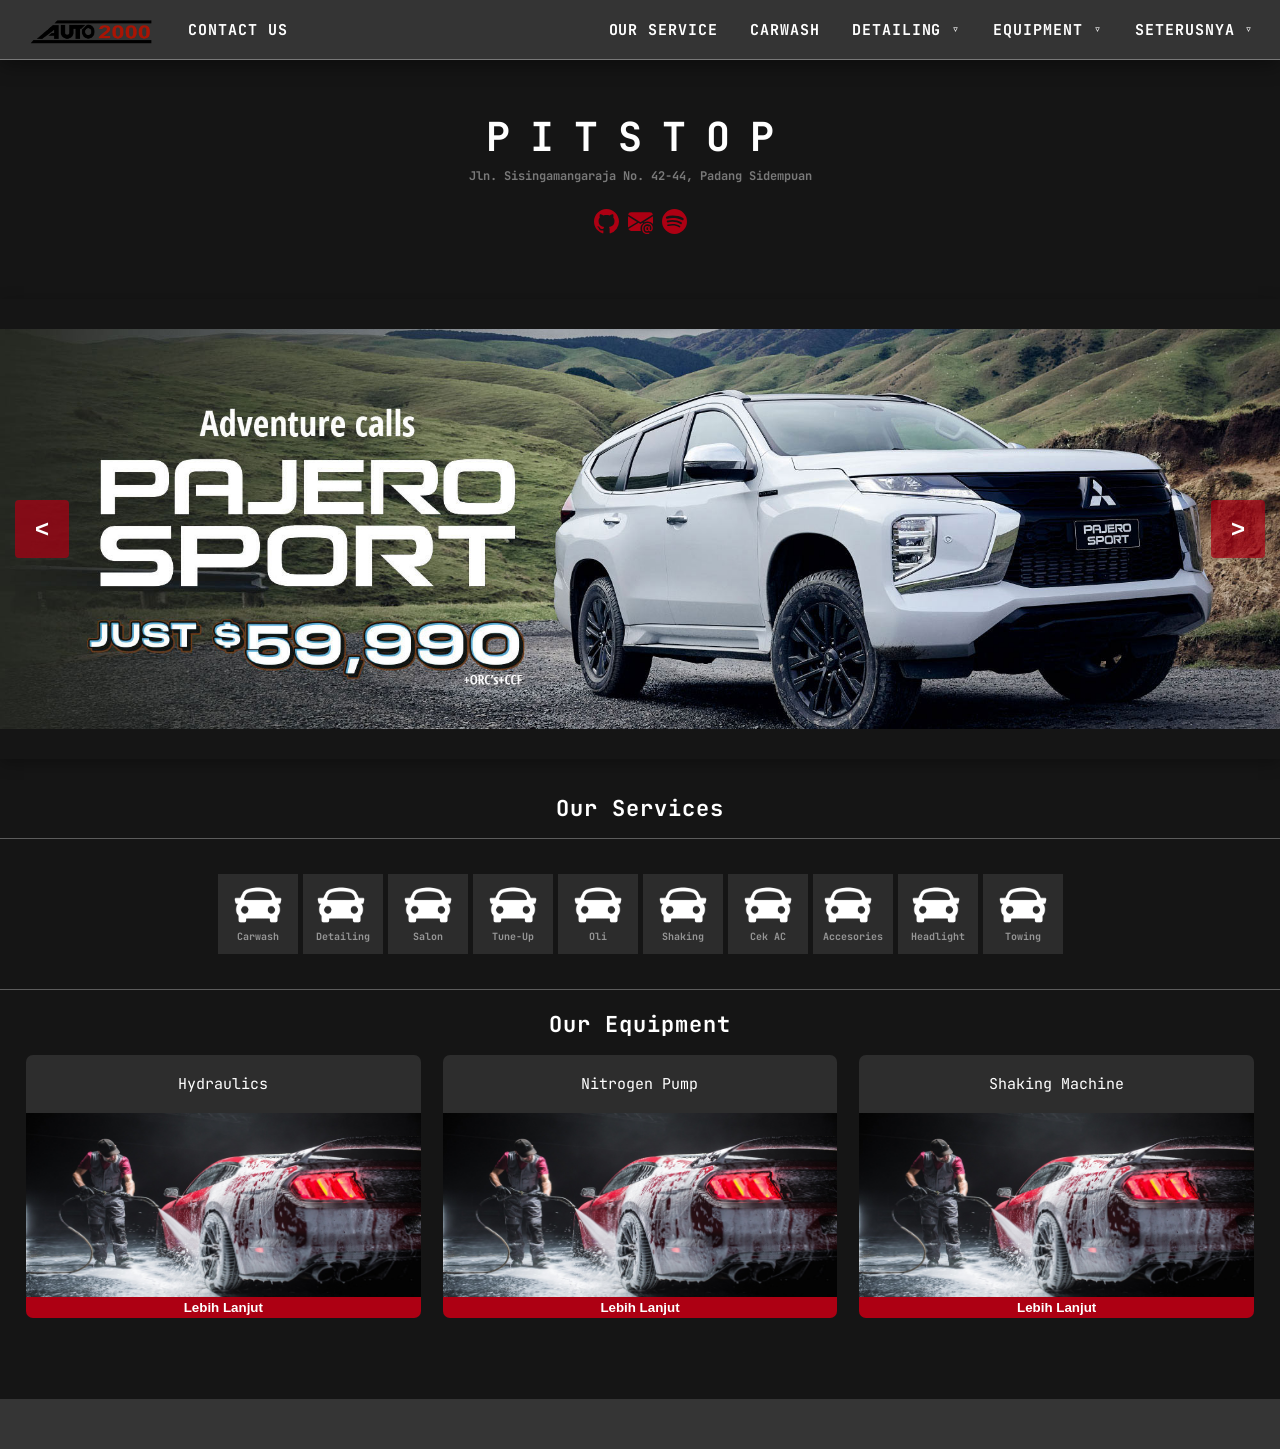
==== commit 7ce4117b: "layout decided" ====
--- a/index.html
+++ b/index.html
@@ -16,8 +16,9 @@
         </div>
         <div class="top-nav-right">
             <a href="#Our-Service" class="more-button">Our Service</a>
-            <a href="#" id="more-btn" class="more-button">Carwash &triangledown;</a>
+            <a href="#" id="more-btn" class="more-button">Carwash</a>
             <a href="#" id="more-btn1" class="more-button">Detailing &triangledown;</a>
+            <a href="#equipment" class="more-button">Equipment &triangledown;</a>
             <a href="#" id="more-btn2" class="more-button">Seterusnya &triangledown;</a>
             <div class="sidebar" id="sidebar">
                 <div class="olympiad-row BOXED-row"><span class="list-head">Carwash</span></div>
@@ -29,27 +30,27 @@
             </div>
             <div class="sidebar" id="sidebar1">
                 <div class="olympiad-row BOXED-row"><span class="list-head">Detailing</span></div>
-                <a href="#Oli">Oli</a>
-                <a href="#Tune-Up">Tune-Up</a>
-                <a href="#AC">AC Mobil</a>
-                <a href="#Accesories">Accesories</a> 
-                <a href="#contact">Contact</a>
+                <a href="#Oli" class="list-option">Oli</a>
+                <a href="#Tune-Up" class="list-option">Tune-Up</a>
+                <a href="#AC" class="list-option">AC Mobil</a>
+                <a href="#Accesories" class="list-option">Accesories</a> 
+                <a href="#contact" class="list-option">Contact</a>
             </div>
             <div class="sidebar" id="sidebar2">
                 <div class="olympiad-row BOXED-row"><span class="list-head">Seterusnya</span></div>
-                <a href="#Detailing">Detailing</a>
-                <a href="#Tune-Up">Tune-Up</a>
-                <a href="#AC">AC Mobil</a>
-                <a href="#Accesories">Accesories</a> 
-                <a href="#contact">Contact</a>
+                <a href="#Detailing" class="list-option">Detailing</a>
+                <a href="#Tune-Up" class="list-option">Tune-Up</a>
+                <a href="#AC" class="list-option">AC Mobil</a>
+                <a href="#Accesories" class="list-option">Accesories</a> 
+                <a href="#contact" class="list-option">Contact</a>
             </div>
             <div class="sidebar" id="contactbar">
                 <div class="olympiad-row BOXED-row"><span class="list-head">Seterusnya</span></div>
-                <a href="#Detailing">Detailing</a>
-                <a href="#Tune-Up">Tune-Up</a>
-                <a href="#AC">AC Mobil</a>
-                <a href="#Accesories">Accesories</a> 
-                <a href="#contact">Contact</a>
+                <a href="#Detailing" class="list-option">Detailing</a>
+                <a href="#Tune-Up" class="list-option">Tune-Up</a>
+                <a href="#AC" class="list-option">AC Mobil</a>
+                <a href="#Accesories" class="list-option">Accesories</a> 
+                <a href="#contact" class="list-option">Contact</a>
             </div>
         </div>
 
@@ -108,6 +109,7 @@
                 <a href="Towing.html"><div class="mini"><img src="Images/white-car.png" class="options"><span class="under_text">Towing</span></div></a>
             </div>
         <div class="under-under-text"></div>
+        <div id="equipment"></div>
         <h2>Our Equipment</h2>
         <div class="divide">
             <div class="contain">
--- a/page.css
+++ b/page.css
@@ -70,15 +70,18 @@
 
 .top-nav::-webkit-scrollbar {
   height: 4px;
+  z-index:99999999999;
 }
 
 .top-nav::-webkit-scrollbar-track {
   background: transparent;
+  z-index:99999999999;
 }
 
 .top-nav::-webkit-scrollbar-thumb {
   background-color: var(--accent-color);
   border-radius: 2px;
+  z-index:99999999999;
 }
 
 /* Responsive top-nav height */
@@ -125,7 +128,7 @@
 }
 .top-nav a {
   color: var(--accent-color);
-  padding: 0.6rem 0.9rem;
+  padding: 0.6rem 0.6rem;
   border-radius: 100px;
   font-weight: 700;
   text-transform: uppercase;
@@ -520,6 +523,9 @@
   margin-top: 20px;
   margin-bottom: 5px;
 }
+h2{
+  letter-spacing: 0.06rem;
+}
 h2,
 h3 {
   color: var(--primary-color);
@@ -643,8 +649,13 @@
   display: flex;
   justify-content: flex-end;
   align-items: flex-end;
-  font: bold;
-  font-size: 22px;
+  font-weight: bold;
+  font-size: 18px;
+}
+.list-option:hover{
+  background-color:rgba(206, 206, 206, 0.4);
+  width: 100%;
+  height: fit-content;
 }
 .type {
   display: flex;
@@ -706,7 +717,7 @@
 }
 .auto {
   width: 150px;
-  height: 40px;
+  height: 50px;
   background-color: transparent;
   padding: 10px;
   display: flex;
@@ -992,7 +1003,6 @@
   place-content: center;
   z-index: 2;
   transition: background-color 0.3s ease;
-  flex-grow: 1;
 }
 
 .mini:hover {
@@ -1033,15 +1043,25 @@
   object-position: center top;
 }
 .option-describe {
-  background-color: rgba(68, 68, 68, 0.8);
+  background-color: rgba(255, 255, 255, 0.1);
   color: var(--primary-color);
   display: flex;
   align-items: center;
   justify-content: center;
   text-align: center;
-  height: 15%;
-}
-.option-contain:hover {
+  height: 90%;
+}
+.option-label{
+  background-color: var(--accent-color);
+  color: var(--primary-color);
+  display: flex;
+  align-items: center;
+  justify-content: center;
+  text-align: center;
+  height: 30%;
+}
+.option-contain:hover, 
+.option-contain-selection:hover {
   animation: glowSection 2.6s ease-in-out infinite;
 }
 .Button:hover {
@@ -1086,3 +1106,170 @@
   display: grid;
   place-content: center;
 }
+.option-image-selection{
+  height: 100%;
+  width: 50%;
+  object-fit: cover;
+  object-position: center;
+  flex-shrink: 0;
+  grid-row: span 2;
+}
+.option-contain-selection{
+  border: 1px solid rgba(62, 62, 62, 0);
+  border-radius: 8px;
+  background-size: contain;
+  overflow: hidden;
+  display: flex;
+  flex-direction: row;
+  padding: 0;
+  margin: 0;
+  height: 100%;
+  align-items: center;
+  gap: 20px;
+
+}
+.selection{
+  max-width: 100%;
+  height: 300px;
+  display: grid;
+  grid-template-columns: 150px 1fr;
+  gap: 20px;
+  padding: 0 20px;
+}
+@media (max-width: 480px) {
+  .selection {
+    grid-auto-columns: repeat(1, 1fr);
+    gap: 15px;
+    padding: 0 15px;
+  }
+}
+
+.selection-layout {
+  display: flex;
+  gap: 20px;
+  border: 2px solid rgba(193, 193, 193, 0.1);
+  border-radius: 8px; 
+  max-width: 100%;
+  height: 350px;
+  padding: 20px 20px;
+  box-sizing: border-box;
+  margin-bottom: 30px;
+  margin-right: 20px;
+  margin-left: 20px;
+}
+
+.selection-image-container {
+  flex: 0 0 45%;
+  height: 100%;
+  border-radius: 8px;
+  overflow: hidden;
+  display: flex;
+  align-items: center;
+  justify-content: center;
+  background-color: rgba(68, 68, 68, 0.5);
+}
+
+.selection-image {
+  width: 100%;
+  height: 100%;
+  object-fit: cover;
+  display: block;
+}
+
+.selection-right-container {
+  flex: 1;
+  display: flex;
+  flex-direction: column;
+  gap: 20px;
+  height: 100%;
+}
+
+.selection-title-container {
+  flex: 0 0 40%;
+  display: flex;
+  align-items: center;
+  justify-content: center;
+  border-radius: 8px;
+  border: 1px solid rgba(91, 91, 91, 0.4);
+  background-color: rgba(169, 0, 0, 0.5);
+  padding: 20px;
+  box-sizing: border-box;
+  flex-direction: column;
+}
+
+.selection-title {
+  font-size: 22px;
+  font-weight: 700;
+  color: var(--primary-color);
+  text-transform: uppercase;
+  letter-spacing: 0.05em;
+  text-align: center;
+}
+
+.selection-description-container {
+  flex: 1;
+  display: flex;
+  align-items: center;
+  justify-content: center;
+  border-radius: 8px;
+  border: 1px solid rgba(193, 193, 193, 0.4);
+  background-color: rgba(68, 68, 68, 0.5);
+  padding: 20px;
+  box-sizing: border-box;
+  overflow-y: auto;
+}
+
+.selection-description {
+  font-size: 15px;
+  color: var(--text-color);
+  line-height: 1.6;
+  text-align: center;
+  margin: 0;
+}
+
+@media (max-width: 768px) {
+  .selection-layout {
+    flex-direction: column;
+    height: auto;
+    gap: 15px;
+  }
+
+  .selection-image-container {
+    flex: 1;
+    min-height: 200px;
+  }
+
+  .selection-right-container {
+    flex: 1;
+    gap: 15px;
+  }
+
+  .selection-title-container {
+    flex: 0 0 auto;
+    min-height: 80px;
+  }
+
+  .selection-description-container {
+    flex: 1;
+    min-height: 120px;
+  }
+}
+
+@media (max-width: 480px) {
+  .selection-layout {
+    padding: 0 10px;
+    gap: 10px;
+  }
+
+  .selection-image-container {
+    min-height: 150px;
+  }
+
+  .selection-title {
+    font-size: 18px;
+  }
+
+  .selection-description {
+    font-size: 13px;
+  }
+}
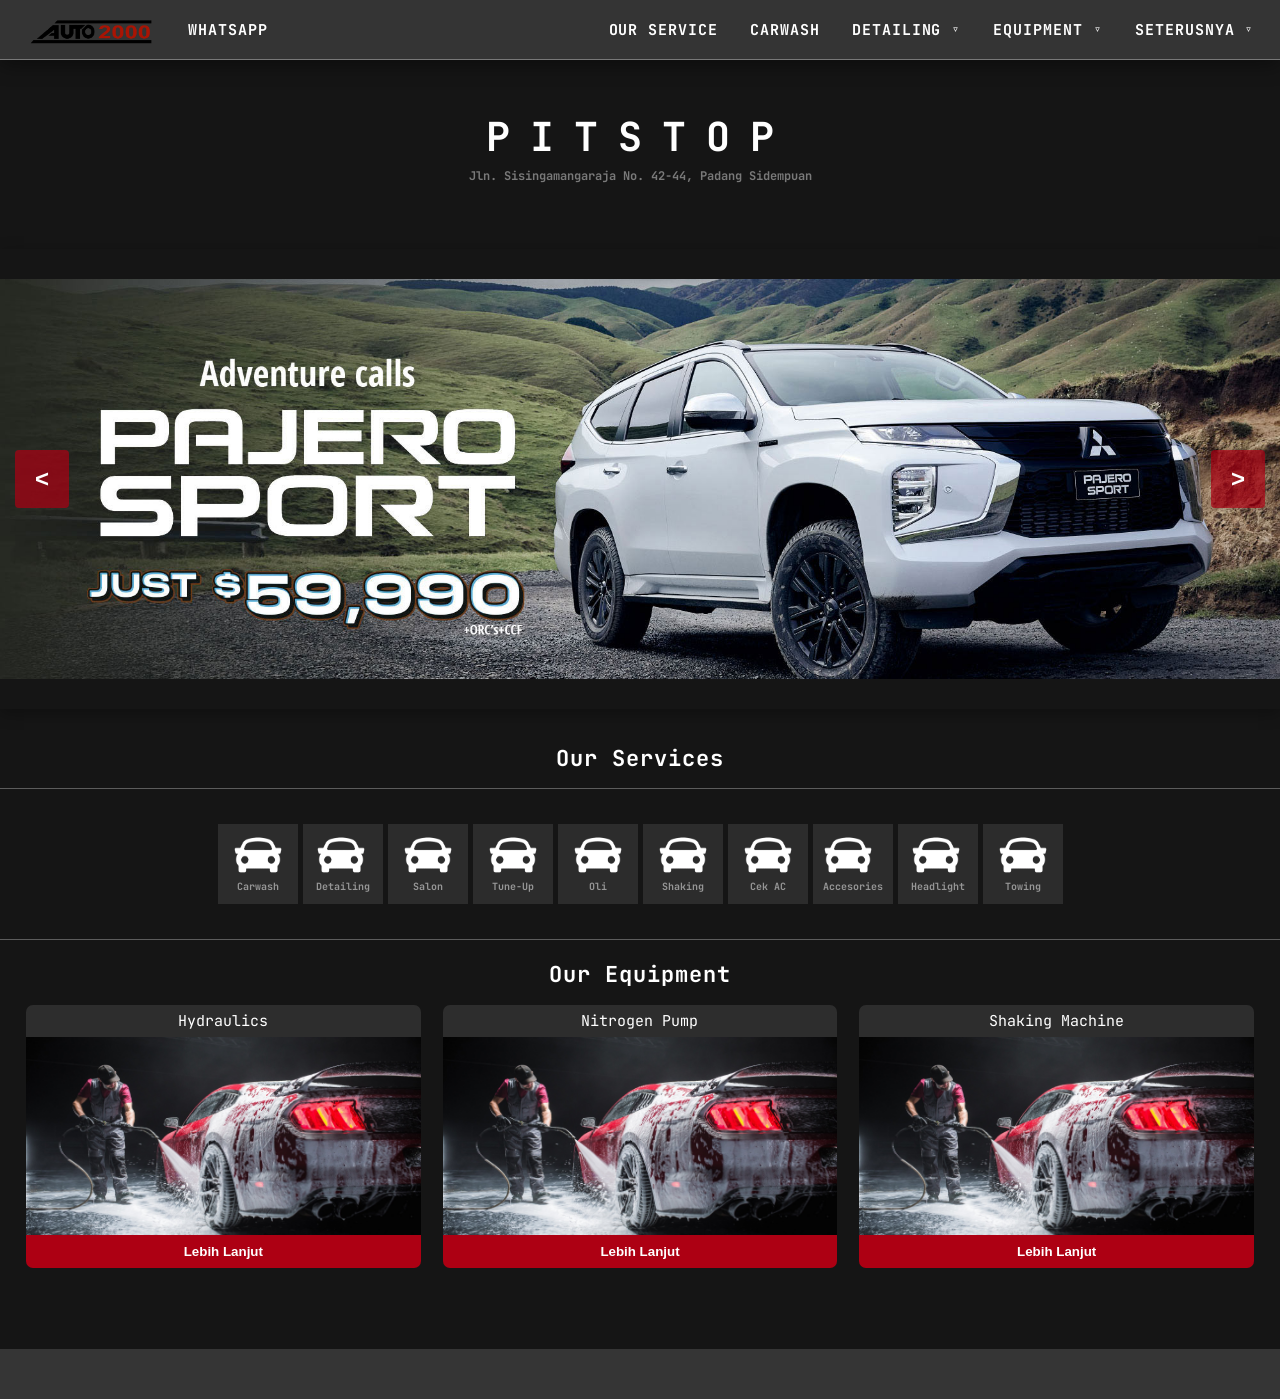
==== commit ce0e01b3: "trying to organize" ====
--- a/index.html
+++ b/index.html
@@ -12,7 +12,7 @@
     <nav class="top-nav">
         <div class="top-nav-left">
             <img src="Images/auto2000.png" class="auto">
-            <a href="#" id="contact" class="more-button">Contact Us</a>
+            <a href="#" id="contact" class="more-button" onClick="WHATSAPP()">Whatsapp</a>
         </div>
         <div class="top-nav-right">
             <a href="#Our-Service" class="more-button">Our Service</a>
@@ -22,34 +22,34 @@
             <a href="#" id="more-btn2" class="more-button">Seterusnya &triangledown;</a>
             <div class="sidebar" id="sidebar">
                 <div class="olympiad-row BOXED-row"><span class="list-head">Carwash</span></div>
-                <a href="#Salon">Salon</a>
-                <a href="#Tune-up">Tune-Up</a>
-                <a href="#AC">AC Mobil</a>
-                <a href="#Accesories">Accesories</a> 
+                <a href="Services/Salon.html">Salon</a>
+                <a href="Services/Tune-up.html">Tune-Up</a>
+                <a href="Services/Cek-Ac.html">AC Mobil</a>
+                <a href="Services/Accessories.html">Accesories</a> 
                 <a href="#contact">Contact</a>
             </div>
             <div class="sidebar" id="sidebar1">
                 <div class="olympiad-row BOXED-row"><span class="list-head">Detailing</span></div>
-                <a href="#Oli" class="list-option">Oli</a>
-                <a href="#Tune-Up" class="list-option">Tune-Up</a>
-                <a href="#AC" class="list-option">AC Mobil</a>
-                <a href="#Accesories" class="list-option">Accesories</a> 
+                <a href="Services/Oli.html" class="list-option">Oli</a>
+                <a href="Services/Tune-up.html" class="list-option">Tune-Up</a>
+                <a href="Services/Cek-Ac.html" class="list-option">AC Mobil</a>
+                <a href="Services/Accessories.html" class="list-option">Accesories</a> 
                 <a href="#contact" class="list-option">Contact</a>
             </div>
             <div class="sidebar" id="sidebar2">
                 <div class="olympiad-row BOXED-row"><span class="list-head">Seterusnya</span></div>
-                <a href="#Detailing" class="list-option">Detailing</a>
-                <a href="#Tune-Up" class="list-option">Tune-Up</a>
-                <a href="#AC" class="list-option">AC Mobil</a>
-                <a href="#Accesories" class="list-option">Accesories</a> 
+                <a href="Services/Detailing.html" class="list-option">Detailing</a>
+                <a href="Services/Tune-up.html" class="list-option">Tune-Up</a>
+                <a href="Services/Cek-Ac.html" class="list-option">AC Mobil</a>
+                <a href="Services/Accessories.html" class="list-option">Accesories</a> 
                 <a href="#contact" class="list-option">Contact</a>
             </div>
-            <div class="sidebar" id="contactbar">
+            <div class="sidebar" id="contactba">
                 <div class="olympiad-row BOXED-row"><span class="list-head">Seterusnya</span></div>
-                <a href="#Detailing" class="list-option">Detailing</a>
-                <a href="#Tune-Up" class="list-option">Tune-Up</a>
-                <a href="#AC" class="list-option">AC Mobil</a>
-                <a href="#Accesories" class="list-option">Accesories</a> 
+                <a href="Services/Detailing.html" class="list-option">Detailing</a>
+                <a href="Services/Tune-up.html" class="list-option">Tune-Up</a>
+                <a href="Services/Cek-Ac.html" class="list-option">AC Mobil</a>
+                <a href="Services/Accessories.html" class="list-option">Accesories</a> 
                 <a href="#contact" class="list-option">Contact</a>
             </div>
         </div>
@@ -62,19 +62,6 @@
                             <div class= "Container" id="home-on">
                                             <h1><span class="Big_Head">PITSTOP</span></h1>
                                             <h3><span class="g"> Jln. Sisingamangaraja No. 42-44, Padang Sidempuan</span></h3>
-                                            <div class="Division">
-                                                <div class="give-space">
-                                                    <a href="#" target = "_parent" onClick="GITHUB()"><svg xmlns="http://www.w3.org/2000/svg" width="25" height="25" fill= #ad0013 class="bi bi-github" viewBox="0 0 16 16">
-                                                        <path d="M8 0C3.58 0 0 3.58 0 8c0 3.54 2.29 6.53 5.47 7.59.4.07.55-.17.55-.38 0-.19-.01-.82-.01-1.49-2.01.37-2.53-.49-2.69-.94-.09-.23-.48-.94-.82-1.13-.28-.15-.68-.52-.01-.53.63-.01 1.08.58 1.23.82.72 1.21 1.87.87 2.33.66.07-.52.28-.87.51-1.07-1.78-.2-3.64-.89-3.64-3.95 0-.87.31-1.59.82-2.15-.08-.2-.36-1.02.08-2.12 0 0 .67-.21 2.2.82.64-.18 1.32-.27 2-.27s1.36.09 2 .27c1.53-1.04 2.2-.82 2.2-.82.44 1.1.16 1.92.08 2.12.51.56.82 1.27.82 2.15 0 3.07-1.87 3.75-3.65 3.95.29.25.54.73.54 1.48 0 1.07-.01 1.93-.01 2.2 0 .21.15.46.55.38A8.01 8.01 0 0 0 16 8c0-4.42-3.58-8-8-8"/>
-                                                    </svg></a>                                                                                
-                                                    <a href="#" target="_parent" onClick="EMAIL()"><svg xmlns="http://www.w3.org/2000/svg" width="25" height="25" fill= #ad0013  class="bi bi-envelope-at-fill" viewBox="0 0 16 16">
-                                                        <path d="M2 2A2 2 0 0 0 .05 3.555L8 8.414l7.95-4.859A2 2 0 0 0 14 2zm-2 9.8V4.698l5.803 3.546zm6.761-2.97-6.57 4.026A2 2 0 0 0 2 14h6.256A4.5 4.5 0 0 1 8 12.5a4.49 4.49 0 0 1 1.606-3.446l-.367-.225L8 9.586zM16 9.671V4.697l-5.803 3.546.338.208A4.5 4.5 0 0 1 12.5 8c1.414 0 2.675.652 3.5 1.671"/>
-                                                        <path d="M15.834 12.244c0 1.168-.577 2.025-1.587 2.025-.503 0-1.002-.228-1.12-.648h-.043c-.118.416-.543.643-1.015.643-.77 0-1.259-.542-1.259-1.434v-.529c0-.844.481-1.4 1.26-1.4.585 0 .87.333.953.63h.03v-.568h.905v2.19c0 .272.18.42.411.42.315 0 .639-.415.639-1.39v-.118c0-1.277-.95-2.326-2.484-2.326h-.04c-1.582 0-2.64 1.067-2.64 2.724v.157c0 1.867 1.237 2.654 2.57 2.654h.045c.507 0 .935-.07 1.18-.18v.731c-.219.1-.643.175-1.237.175h-.044C10.438 16 9 14.82 9 12.646v-.214C9 10.36 10.421 9 12.485 9h.035c2.12 0 3.314 1.43 3.314 3.034zm-4.04.21v.227c0 .586.227.8.581.8.31 0 .564-.17.564-.743v-.367c0-.516-.275-.708-.572-.708-.346 0-.573.245-.573.791"/>
-                                                    </svg></a>                                                            
-                                                    <a href="#" target="_parent" onClick="WHATSAPP()"><svg xmlns="http://www.w3.org/2000/svg" width="25" height="25" fill= #ad0013 class="bi bi-spotify" viewBox="0 0 16 16">
-                                                        <path d="M8 0a8 8 0 1 0 0 16A8 8 0 0 0 8 0m3.669 11.538a.5.5 0 0 1-.686.165c-1.879-1.147-4.243-1.407-7.028-.77a.499.499 0 0 1-.222-.973c3.048-.696 5.662-.397 7.77.892a.5.5 0 0 1 .166.686m.979-2.178a.624.624 0 0 1-.858.205c-2.15-1.321-5.428-1.704-7.972-.932a.625.625 0 0 1-.362-1.194c2.905-.881 6.517-.454 8.986 1.063a.624.624 0 0 1 .206.858m.084-2.268C10.154 5.56 5.9 5.419 3.438 6.166a.748.748 0 1 1-.434-1.432c2.825-.857 7.523-.692 10.492 1.07a.747.747 0 1 1-.764 1.288"/>
-                                                    </svg></a>
-                                                </div>
                                             </div>
                                     </div>
                                 </div>
@@ -97,16 +84,16 @@
         <div class="under-under-text"><h2>Our Services</h2></div>
         <span class="g"></span>
             <div class="all-box">
-                <a href="Carwash.html"><div class="mini"><img src="Images/white-car.png" class="options"><span class="under_text">Carwash</span></div></a>
-                <a href="Detailing.html"><div class="mini"><img src="Images/white-car.png" class="options"><span class="under_text">Detailing</span></div></a>
-                <a href="Salon.html"><div class="mini"><img src="Images/white-car.png" class="options"><span class="under_text">Salon</span></div></a>
-                <a href="Tune-up.html"><div class="mini"><img src="Images/white-car.png" class="options"><span class="under_text">Tune-Up</span></div></a>
-                <a href="Oli.html"><div class="mini"><img src="Images/white-car.png" class="options"><span class="under_text">Oli</span></div></a>
-                <a href="Shaking.html"><div class="mini"><img src="Images/white-car.png" class="options"><span class="under_text">Shaking</span></div></a>
-                <a href="Cek-Ac.html"><div class="mini"><img src="Images/white-car.png" class="options"><span class="under_text">Cek AC</span></div></a>
-                <a href="Accessories.html"><div class="mini"><img src="Images/white-car.png" class="options"><span class="under_text">Accesories</span></div></a>
-                <a href="Headlight.html"><div class="mini"><img src="Images/white-car.png" class="options"><span class="under_text">Headlight</span></div></a>
-                <a href="Towing.html"><div class="mini"><img src="Images/white-car.png" class="options"><span class="under_text">Towing</span></div></a>
+                <a href="Services/Carwash.html"><div class="mini"><img src="Images/white-car.png" class="options"><span class="under_text">Carwash</span></div></a>
+                <a href="Services/Detailing.html"><div class="mini"><img src="Images/white-car.png" class="options"><span class="under_text">Detailing</span></div></a>
+                <a href="Services/Salon.html"><div class="mini"><img src="Images/white-car.png" class="options"><span class="under_text">Salon</span></div></a>
+                <a href="Services/Tune-up.html"><div class="mini"><img src="Images/white-car.png" class="options"><span class="under_text">Tune-Up</span></div></a>
+                <a href="Services/Oli.html"><div class="mini"><img src="Images/white-car.png" class="options"><span class="under_text">Oli</span></div></a>
+                <a href="Images/Shaking.html"><div class="mini"><img src="Images/white-car.png" class="options"><span class="under_text">Shaking</span></div></a>
+                <a href="Services/Cek-Ac.html"><div class="mini"><img src="Images/white-car.png" class="options"><span class="under_text">Cek AC</span></div></a>
+                <a href="Services/Accessories.html"><div class="mini"><img src="Images/white-car.png" class="options"><span class="under_text">Accesories</span></div></a>
+                <a href="Services/Headlight.html"><div class="mini"><img src="Images/white-car.png" class="options"><span class="under_text">Headlight</span></div></a>
+                <a href="Services/Towing.html"><div class="mini"><img src="Images/white-car.png" class="options"><span class="under_text">Towing</span></div></a>
             </div>
         <div class="under-under-text"></div>
         <div id="equipment"></div>
--- a/page.css
+++ b/page.css
@@ -729,15 +729,15 @@
 /* Responsive image sizing */
 @media (max-width: 1024px) {
   .auto {
-    width: 130px;
-    height: 35px;
+    width: 100px;
+    height: 37px;
     padding: 8px;
   }
 }
 
 @media (max-width: 768px) {
   .auto {
-    width: 110px;
+    width: 80px;
     height: 30px;
     padding: 6px;
   }
@@ -745,7 +745,7 @@
 
 @media (max-width: 480px) {
   .auto {
-    width: 90px;
+    width: 70px;
     height: 25px;
     padding: 5px;
   }
@@ -1038,7 +1038,7 @@
   height: 100%;
 }
 .option-image {
-  height: 70%;
+  height: 75%;
   width: 100%;
   object-position: center top;
 }
@@ -1049,7 +1049,7 @@
   align-items: center;
   justify-content: center;
   text-align: center;
-  height: 90%;
+  height: 15%;
 }
 .option-label{
   background-color: var(--accent-color);
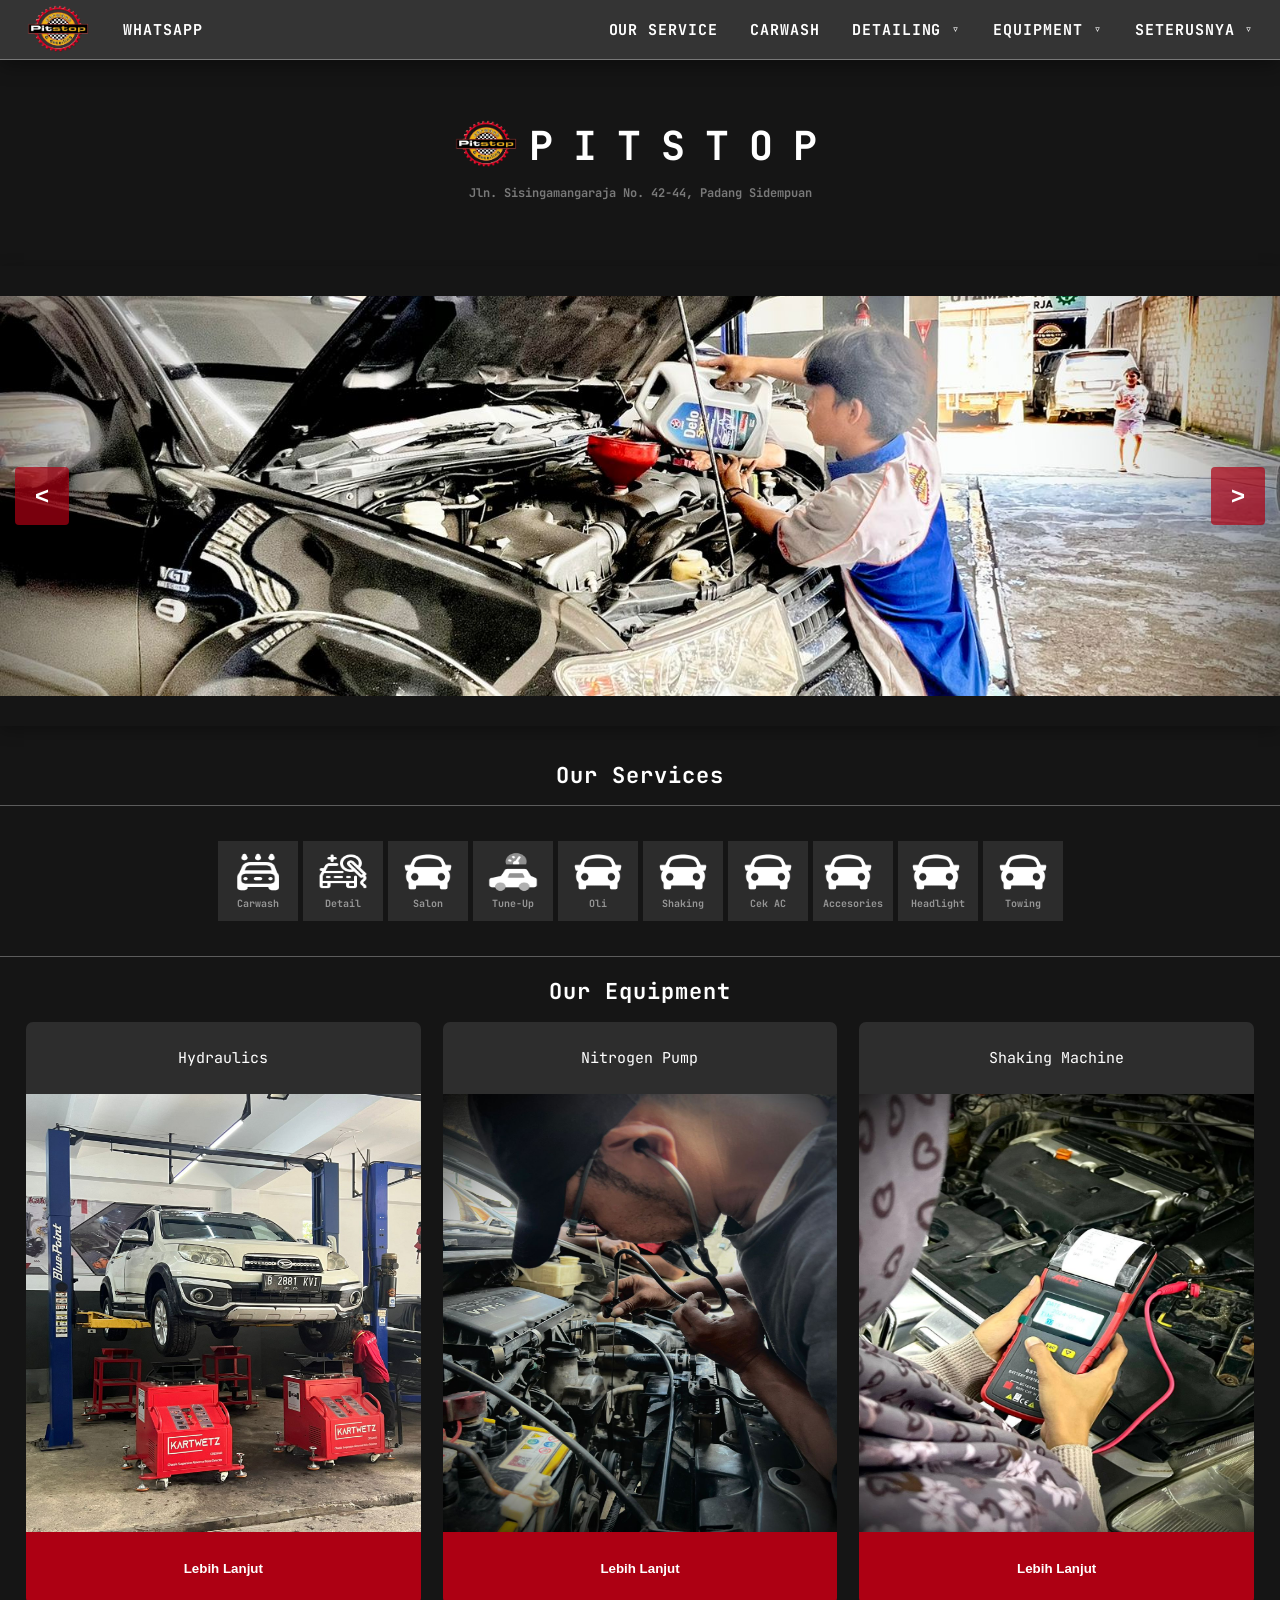
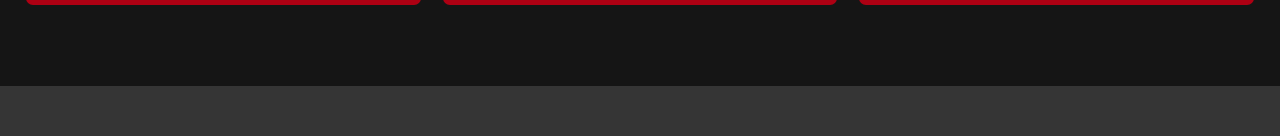
==== commit e38fb17f: "Small update" ====
--- a/index.html
+++ b/index.html
@@ -11,7 +11,7 @@
 <body>
     <nav class="top-nav">
         <div class="top-nav-left">
-            <img src="Images/auto2000.png" class="auto">
+            <img src="Images/Logow.png" class="auto">
             <a href="#" id="contact" class="more-button" onClick="WHATSAPP()">Whatsapp</a>
         </div>
         <div class="top-nav-right">
@@ -60,7 +60,7 @@
             <div class="profile-container">
                     <div class= "centerize">
                             <div class= "Container" id="home-on">
-                                            <h1><span class="Big_Head">PITSTOP</span></h1>
+                                            <h1><span class="Big_Head"><img src="Images/Logow.png" class="auto">PITSTOP</span></h1>
                                             <h3><span class="g"> Jln. Sisingamangaraja No. 42-44, Padang Sidempuan</span></h3>
                                             </div>
                                     </div>
@@ -72,10 +72,10 @@
         <button class="carousel-btn carousel-btn-left" id="prevBtn">&lt;</button>
         <div class="carousel-wrapper">
             <div class="carousel-track" id="carouselTrack">
-                <img src="Images/Banner.jpg" class="carousel-slide">
-                <img src="Images/Banner2.jpg" class="carousel-slide">
-                <img src="Images/Banner3.jpg" class="carousel-slide">
-                <img src="Images/Banner3.jfif" class="carousel-slide">
+                <img src="Images/Oil-Far.jpeg" class="carousel-slide">
+                <img src="Images/Tire-far.jpeg" class="carousel-slide">
+                <img src="Images/Slide-interior.jpeg" class="carousel-slide">
+                <img src="Images/Oil-options.jpeg" class="carousel-slide">
             </div>
         </div>
         <button class="carousel-btn carousel-btn-right" id="nextBtn">&gt;</button>
@@ -84,29 +84,29 @@
         <div class="under-under-text"><h2>Our Services</h2></div>
         <span class="g"></span>
             <div class="all-box">
-                <a href="Services/Carwash.html"><div class="mini"><img src="Images/white-car.png" class="options"><span class="under_text">Carwash</span></div></a>
-                <a href="Services/Detailing.html"><div class="mini"><img src="Images/white-car.png" class="options"><span class="under_text">Detailing</span></div></a>
-                <a href="Services/Salon.html"><div class="mini"><img src="Images/white-car.png" class="options"><span class="under_text">Salon</span></div></a>
-                <a href="Services/Tune-up.html"><div class="mini"><img src="Images/white-car.png" class="options"><span class="under_text">Tune-Up</span></div></a>
-                <a href="Services/Oli.html"><div class="mini"><img src="Images/white-car.png" class="options"><span class="under_text">Oli</span></div></a>
-                <a href="Images/Shaking.html"><div class="mini"><img src="Images/white-car.png" class="options"><span class="under_text">Shaking</span></div></a>
-                <a href="Services/Cek-Ac.html"><div class="mini"><img src="Images/white-car.png" class="options"><span class="under_text">Cek AC</span></div></a>
-                <a href="Services/Accessories.html"><div class="mini"><img src="Images/white-car.png" class="options"><span class="under_text">Accesories</span></div></a>
-                <a href="Services/Headlight.html"><div class="mini"><img src="Images/white-car.png" class="options"><span class="under_text">Headlight</span></div></a>
-                <a href="Services/Towing.html"><div class="mini"><img src="Images/white-car.png" class="options"><span class="under_text">Towing</span></div></a>
+                <a href="Carwash.html"><div class="mini"><img src="Images/car.png" class="options"><span class="under_text">Carwash</span></div></a>
+                <a href="Detailing.html"><div class="mini"><img src="Images/polishing.png" class="options"><span class="under_text">Detail</span></div></a>
+                <a href="Salon.html"><div class="mini"><img src="Images/white-car.png" class="options"><span class="under_text">Salon</span></div></a>
+                <a href="Tune-up.html"><div class="mini"><img src="Images/vehicle.png" class="options"><span class="under_text">Tune-Up</span></div></a>
+                <a href="Oli.html"><div class="mini"><img src="Images/white-car.png" class="options"><span class="under_text">Oli</span></div></a>
+                <a href="Shaking.html"><div class="mini"><img src="Images/white-car.png" class="options"><span class="under_text">Shaking</span></div></a>
+                <a href="Cek-Ac.html"><div class="mini"><img src="Images/white-car.png" class="options"><span class="under_text">Cek AC</span></div></a>
+                <a href="Accessories.html"><div class="mini"><img src="Images/white-car.png" class="options"><span class="under_text">Accesories</span></div></a>
+                <a href="Headlight.html"><div class="mini"><img src="Images/white-car.png" class="options"><span class="under_text">Headlight</span></div></a>
+                <a href="Towing.html"><div class="mini"><img src="Images/white-car.png" class="options"><span class="under_text">Towing</span></div></a>
             </div>
         <div class="under-under-text"></div>
         <div id="equipment"></div>
         <h2>Our Equipment</h2>
         <div class="divide">
             <div class="contain">
-                <div class="option-contain"><div class="option-describe">Hydraulics</div><img src="Images/Carwash 1.jpg" class="option-image">
+                <div class="option-contain"><div class="option-describe">Hydraulics</div><img src="Images/Shaking-front.jpeg" class="option-image">
                     <button class="Button" id="hydraulics">Lebih Lanjut</button>
                 </div>
-                <div class="option-contain"><div class="option-describe">Nitrogen Pump</div><img src="Images/Carwash 1.jpg" class="option-image">
+                <div class="option-contain"><div class="option-describe">Nitrogen Pump</div><img src="Images/Stetho.jpeg" class="option-image">
                     <button class="Button" id="nitrogen">Lebih Lanjut</button>
                 </div>
-                <div class="option-contain"><div class="option-describe">Shaking Machine</div><img src="Images/Carwash 1.jpg" class="option-image">
+                <div class="option-contain"><div class="option-describe">Shaking Machine</div><img src="Images/Battery.jpeg" class="option-image">
                     <button class="Button" id="shaking">Lebih Lanjut</button>
                 </div>
             </div>
--- a/page.css
+++ b/page.css
@@ -70,18 +70,18 @@
 
 .top-nav::-webkit-scrollbar {
   height: 4px;
-  z-index:99999999999;
+  z-index: 99999999999;
 }
 
 .top-nav::-webkit-scrollbar-track {
   background: transparent;
-  z-index:99999999999;
+  z-index: 99999999999;
 }
 
 .top-nav::-webkit-scrollbar-thumb {
   background-color: var(--accent-color);
   border-radius: 2px;
-  z-index:99999999999;
+  z-index: 99999999999;
 }
 
 /* Responsive top-nav height */
@@ -523,7 +523,7 @@
   margin-top: 20px;
   margin-bottom: 5px;
 }
-h2{
+h2 {
   letter-spacing: 0.06rem;
 }
 h2,
@@ -652,8 +652,8 @@
   font-weight: bold;
   font-size: 18px;
 }
-.list-option:hover{
-  background-color:rgba(206, 206, 206, 0.4);
+.list-option:hover {
+  background-color: rgba(206, 206, 206, 0.4);
   width: 100%;
   height: fit-content;
 }
@@ -716,8 +716,8 @@
   letter-spacing: 0.06rem;
 }
 .auto {
-  width: 150px;
-  height: 50px;
+  width: 85px;
+  height: 70px;
   background-color: transparent;
   padding: 10px;
   display: flex;
@@ -729,24 +729,24 @@
 /* Responsive image sizing */
 @media (max-width: 1024px) {
   .auto {
-    width: 100px;
-    height: 37px;
+    width: 60px;
+    height: 50px;
     padding: 8px;
   }
 }
 
 @media (max-width: 768px) {
   .auto {
-    width: 80px;
-    height: 30px;
+    width: 50px;
+    height: 45px;
     padding: 6px;
   }
 }
 
 @media (max-width: 480px) {
   .auto {
-    width: 70px;
-    height: 25px;
+    width: 45px;
+    height: 30px;
     padding: 5px;
   }
 }
@@ -774,11 +774,12 @@
   display: flex;
   transition: transform 0.6s ease-in-out;
   height: 100%;
+  width: 400%;
 }
 
 .carousel-slide {
-  flex: 0 0 100%;
-  width: 100%;
+  flex: 0 0 25%;
+  width: 25%;
   height: 100%;
   object-fit: cover;
   display: block;
@@ -909,9 +910,9 @@
 }
 .Big_Head {
   display: flex;
-  justify-content: space-evenly;
   align-items: center;
   letter-spacing: 20px;
+  justify-content: center;
 }
 .all-box {
   width: 100%;
@@ -932,13 +933,15 @@
 @media (max-width: 1200px) {
   .all-box {
     justify-content: center;
+    grid-template-columns: repeat(5, 1fr);
+    grid-template-rows: repeat(2, 1fr);
   }
 }
 
 @media (max-width: 768px) {
   .all-box {
     grid-template-rows: repeat(3, 1fr);
-    grid-template-columns: repeat(2, 1fr);
+    grid-template-columns: repeat(4, 1fr);
     justify-content: center;
     gap: 5px;
     padding: 10px 15px;
@@ -1035,7 +1038,7 @@
   flex-direction: column;
   padding: 0;
   margin: 0;
-  height: 100%;
+  height: auto;
 }
 .option-image {
   height: 75%;
@@ -1051,7 +1054,7 @@
   text-align: center;
   height: 15%;
 }
-.option-label{
+.option-label {
   background-color: var(--accent-color);
   color: var(--primary-color);
   display: flex;
@@ -1060,7 +1063,7 @@
   text-align: center;
   height: 30%;
 }
-.option-contain:hover, 
+.option-contain:hover,
 .option-contain-selection:hover {
   animation: glowSection 2.6s ease-in-out infinite;
 }
@@ -1070,7 +1073,6 @@
 }
 .return-button {
   background-color: var(--accent-color);
-  border-color: trasnparent;
   border-radius: 30px;
   padding: 10px 20px;
   border: 0px solid transparent;
@@ -1078,6 +1080,7 @@
   position: fixed;
   z-index: 9999;
   box-shadow: 0 4px 15px rgba(0, 0, 0, 0.6);
+  margin-top: 10px;
 }
 .return-button:hover {
   animation: glowSection 2.6s ease-in-out infinite;
@@ -1106,7 +1109,7 @@
   display: grid;
   place-content: center;
 }
-.option-image-selection{
+.option-image-selection {
   height: 100%;
   width: 50%;
   object-fit: cover;
@@ -1114,7 +1117,7 @@
   flex-shrink: 0;
   grid-row: span 2;
 }
-.option-contain-selection{
+.option-contain-selection {
   border: 1px solid rgba(62, 62, 62, 0);
   border-radius: 8px;
   background-size: contain;
@@ -1126,9 +1129,8 @@
   height: 100%;
   align-items: center;
   gap: 20px;
-
-}
-.selection{
+}
+.selection {
   max-width: 100%;
   height: 300px;
   display: grid;
@@ -1148,7 +1150,7 @@
   display: flex;
   gap: 20px;
   border: 2px solid rgba(193, 193, 193, 0.1);
-  border-radius: 8px; 
+  border-radius: 8px;
   max-width: 100%;
   height: 350px;
   padding: 20px 20px;
@@ -1272,4 +1274,4 @@
   .selection-description {
     font-size: 13px;
   }
-}+}
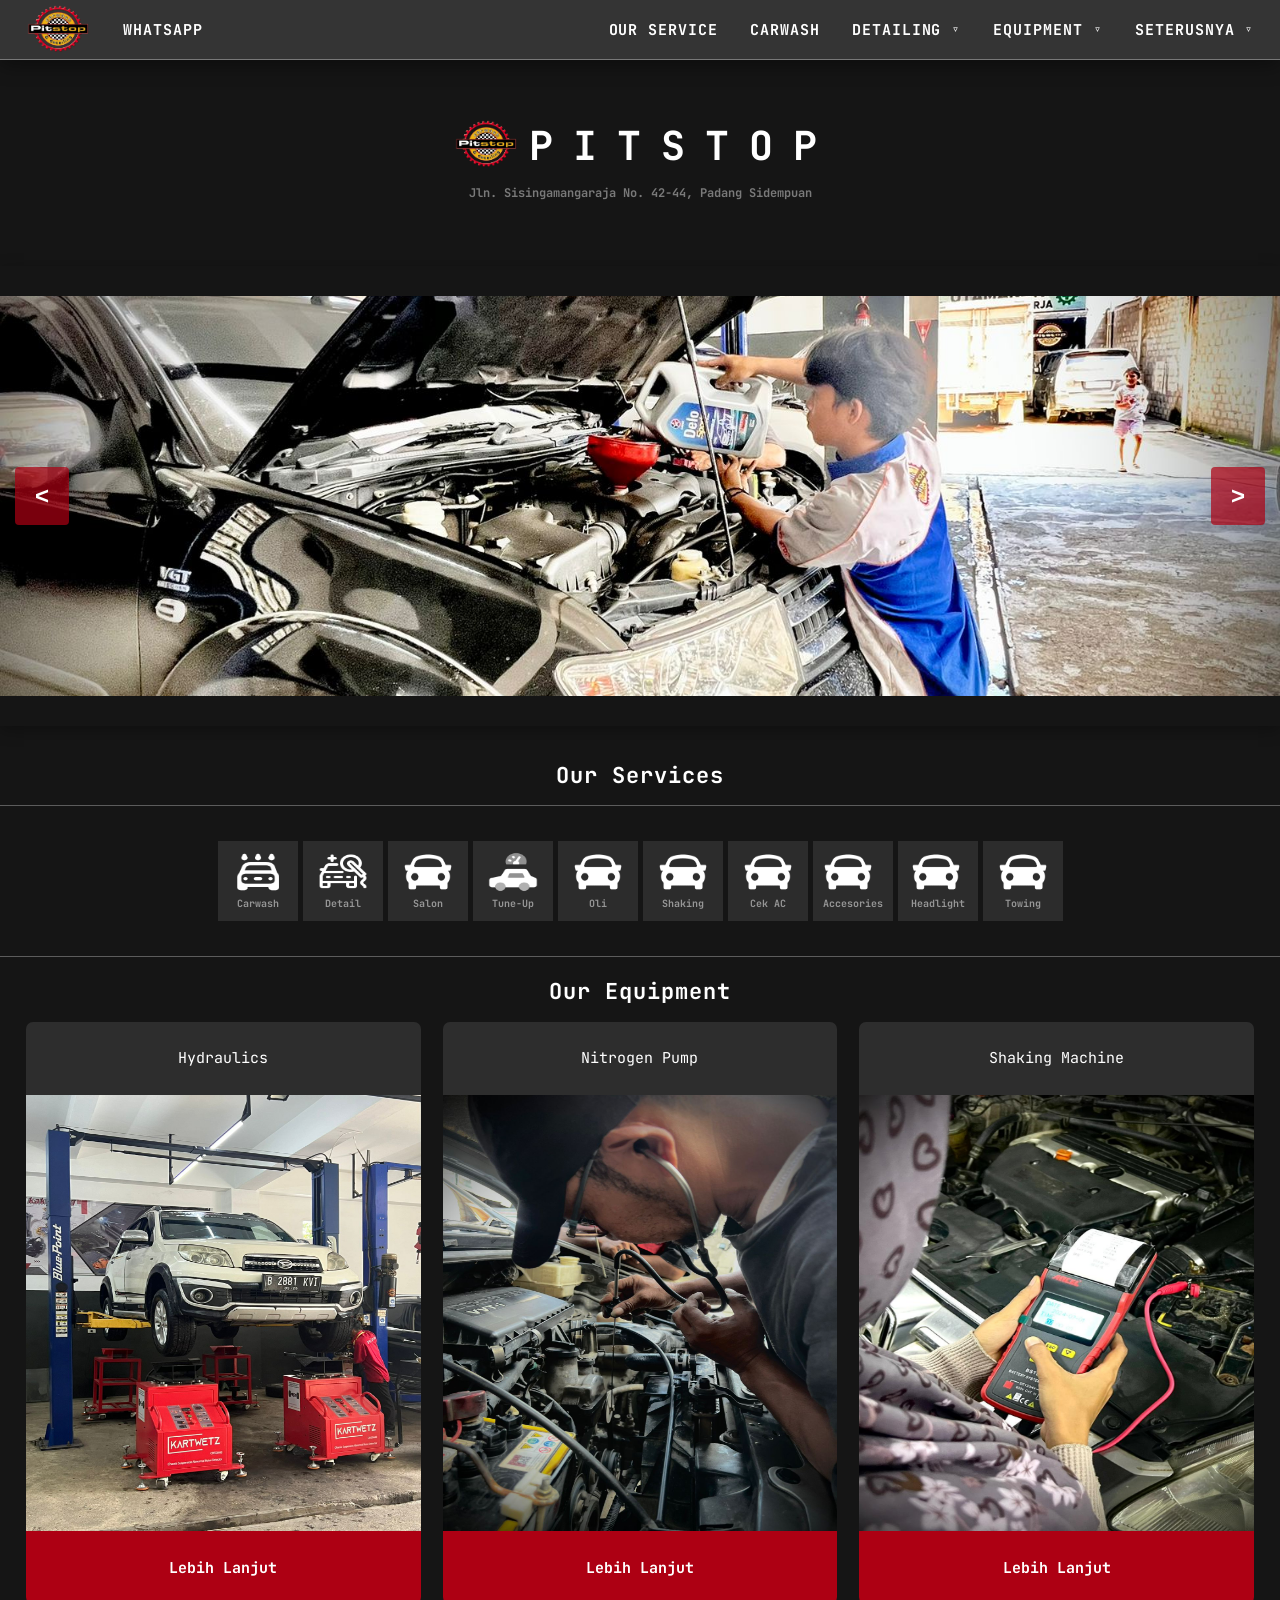
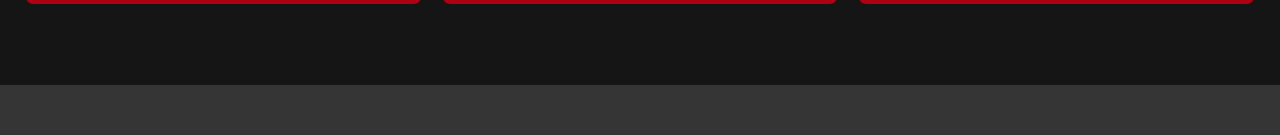
==== commit 2639030e: "adjusting again" ====
--- a/index.html
+++ b/index.html
@@ -22,34 +22,34 @@
             <a href="#" id="more-btn2" class="more-button">Seterusnya &triangledown;</a>
             <div class="sidebar" id="sidebar">
                 <div class="olympiad-row BOXED-row"><span class="list-head">Carwash</span></div>
-                <a href="Services/Salon.html">Salon</a>
-                <a href="Services/Tune-up.html">Tune-Up</a>
-                <a href="Services/Cek-Ac.html">AC Mobil</a>
-                <a href="Services/Accessories.html">Accesories</a> 
+                <a href="Salon.html">Salon</a>
+                <a href="Tune-up.html">Tune-Up</a>
+                <a href="Cek-Ac.html">AC Mobil</a>
+                <a href="Accessories.html">Accesories</a> 
                 <a href="#contact">Contact</a>
             </div>
             <div class="sidebar" id="sidebar1">
                 <div class="olympiad-row BOXED-row"><span class="list-head">Detailing</span></div>
-                <a href="Services/Oli.html" class="list-option">Oli</a>
-                <a href="Services/Tune-up.html" class="list-option">Tune-Up</a>
-                <a href="Services/Cek-Ac.html" class="list-option">AC Mobil</a>
-                <a href="Services/Accessories.html" class="list-option">Accesories</a> 
+                <a href="Oli.html" class="list-option">Oli</a>
+                <a href="Tune-up.html" class="list-option">Tune-Up</a>
+                <a href="Cek-Ac.html" class="list-option">AC Mobil</a>
+                <a href="Accessories.html" class="list-option">Accesories</a> 
                 <a href="#contact" class="list-option">Contact</a>
             </div>
             <div class="sidebar" id="sidebar2">
                 <div class="olympiad-row BOXED-row"><span class="list-head">Seterusnya</span></div>
-                <a href="Services/Detailing.html" class="list-option">Detailing</a>
-                <a href="Services/Tune-up.html" class="list-option">Tune-Up</a>
-                <a href="Services/Cek-Ac.html" class="list-option">AC Mobil</a>
-                <a href="Services/Accessories.html" class="list-option">Accesories</a> 
+                <a href="Detailing.html" class="list-option">Detailing</a>
+                <a href="Tune-up.html" class="list-option">Tune-Up</a>
+                <a href="Cek-Ac.html" class="list-option">AC Mobil</a>
+                <a href="Accessories.html" class="list-option">Accesories</a> 
                 <a href="#contact" class="list-option">Contact</a>
             </div>
             <div class="sidebar" id="contactba">
                 <div class="olympiad-row BOXED-row"><span class="list-head">Seterusnya</span></div>
-                <a href="Services/Detailing.html" class="list-option">Detailing</a>
-                <a href="Services/Tune-up.html" class="list-option">Tune-Up</a>
-                <a href="Services/Cek-Ac.html" class="list-option">AC Mobil</a>
-                <a href="Services/Accessories.html" class="list-option">Accesories</a> 
+                <a href="Detailing.html" class="list-option">Detailing</a>
+                <a href="Tune-up.html" class="list-option">Tune-Up</a>
+                <a href="Cek-Ac.html" class="list-option">AC Mobil</a>
+                <a href="Accessories.html" class="list-option">Accesories</a> 
                 <a href="#contact" class="list-option">Contact</a>
             </div>
         </div>
@@ -101,13 +101,13 @@
         <div class="divide">
             <div class="contain">
                 <div class="option-contain"><div class="option-describe">Hydraulics</div><img src="Images/Shaking-front.jpeg" class="option-image">
-                    <button class="Button" id="hydraulics">Lebih Lanjut</button>
+                    <a href="hydraulics.html" class="Button">Lebih Lanjut</a>
                 </div>
                 <div class="option-contain"><div class="option-describe">Nitrogen Pump</div><img src="Images/Stetho.jpeg" class="option-image">
-                    <button class="Button" id="nitrogen">Lebih Lanjut</button>
+                    <a href="Nitrogen.html" class="Button" id="nitrogen">Lebih Lanjut</a>
                 </div>
                 <div class="option-contain"><div class="option-describe">Shaking Machine</div><img src="Images/Battery.jpeg" class="option-image">
-                    <button class="Button" id="shaking">Lebih Lanjut</button>
+                    <a href="Shaking.html" class="Button" id="shaking">Lebih Lanjut</a>
                 </div>
             </div>
         </div>
--- a/page.css
+++ b/page.css
@@ -737,16 +737,16 @@
 
 @media (max-width: 768px) {
   .auto {
-    width: 50px;
-    height: 45px;
+    width: 60px;
+    height: 50px;
     padding: 6px;
   }
 }
 
 @media (max-width: 480px) {
   .auto {
-    width: 45px;
-    height: 30px;
+    width: 55px;
+    height: 45px;
     padding: 5px;
   }
 }
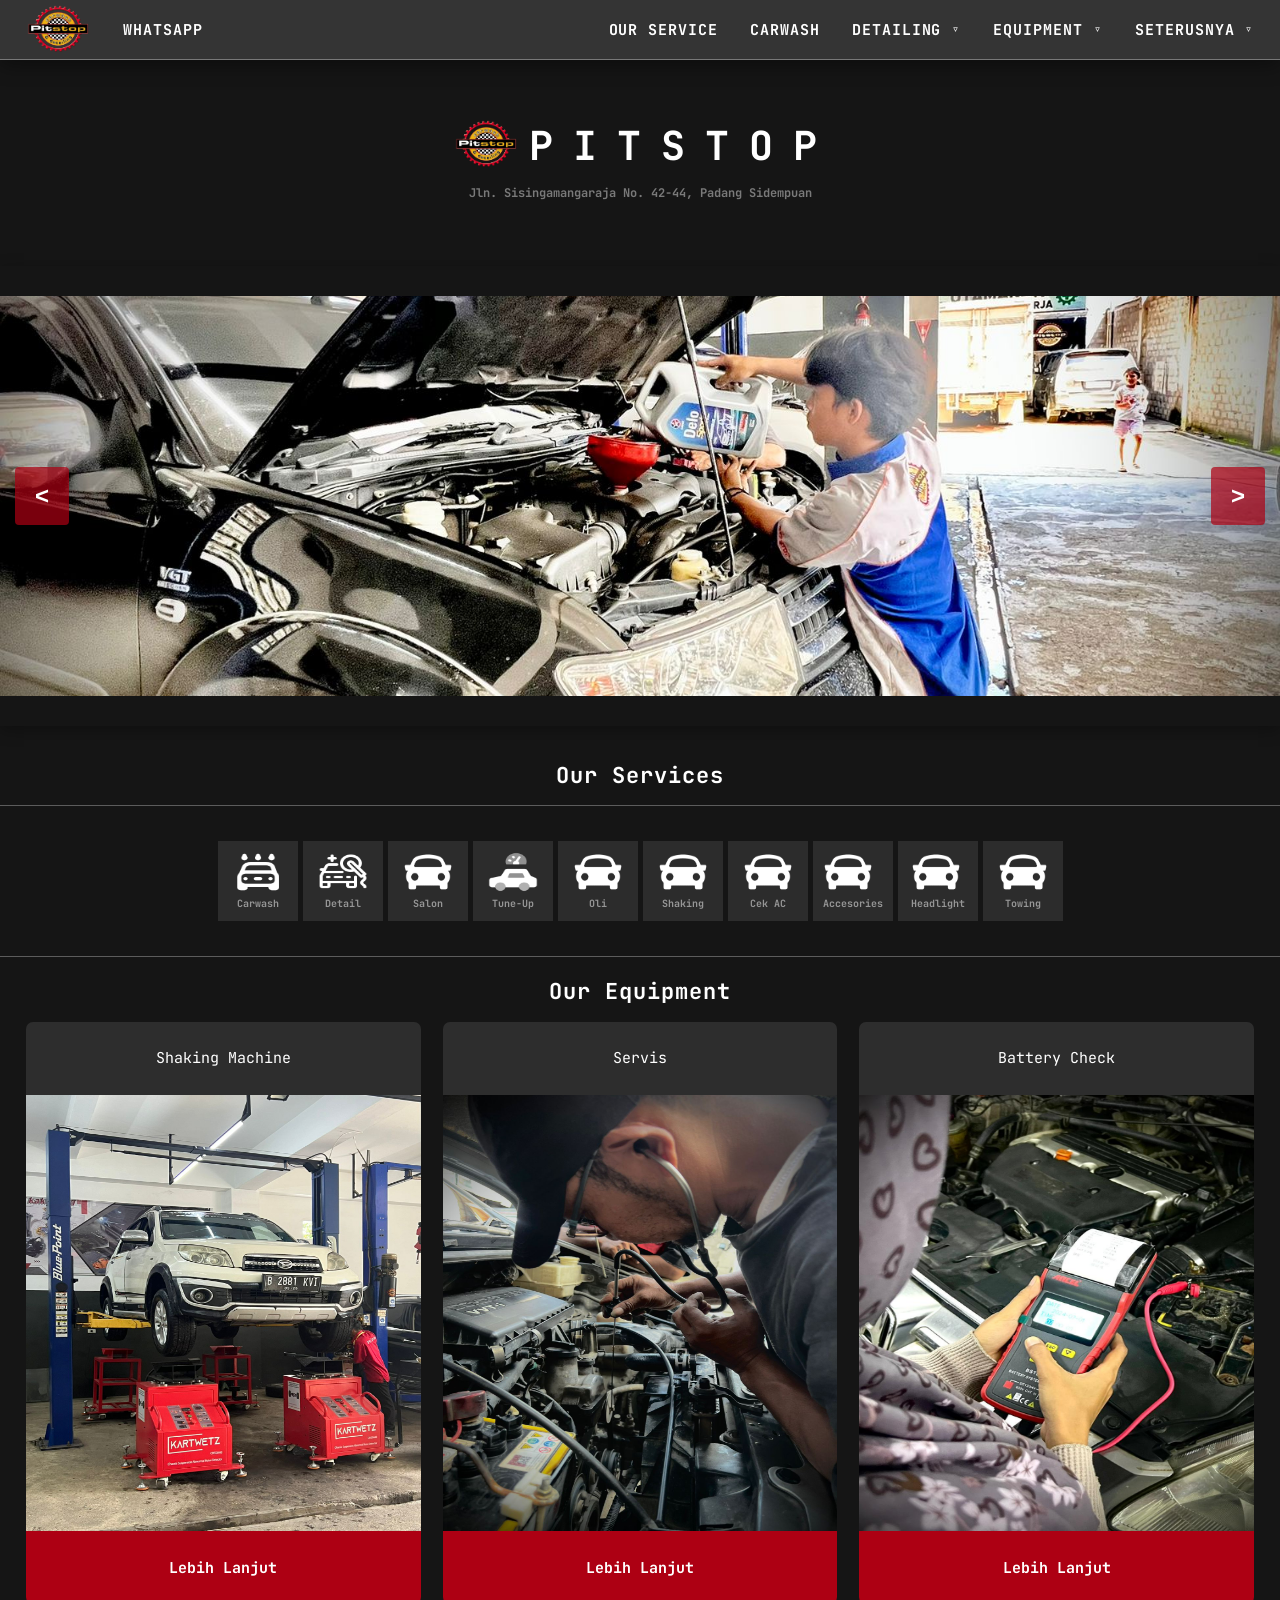
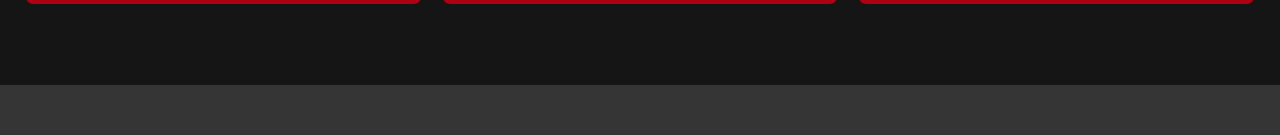
==== commit 7e8f6211: "new addition" ====
--- a/index.html
+++ b/index.html
@@ -100,13 +100,13 @@
         <h2>Our Equipment</h2>
         <div class="divide">
             <div class="contain">
-                <div class="option-contain"><div class="option-describe">Hydraulics</div><img src="Images/Shaking-front.jpeg" class="option-image">
+                <div class="option-contain"><div class="option-describe">Shaking Machine</div><img src="Images/Shaking-front.jpeg" class="option-image">
                     <a href="hydraulics.html" class="Button">Lebih Lanjut</a>
                 </div>
-                <div class="option-contain"><div class="option-describe">Nitrogen Pump</div><img src="Images/Stetho.jpeg" class="option-image">
+                <div class="option-contain"><div class="option-describe">Servis</div><img src="Images/Stetho.jpeg" class="option-image">
                     <a href="Nitrogen.html" class="Button" id="nitrogen">Lebih Lanjut</a>
                 </div>
-                <div class="option-contain"><div class="option-describe">Shaking Machine</div><img src="Images/Battery.jpeg" class="option-image">
+                <div class="option-contain"><div class="option-describe">Battery Check</div><img src="Images/Battery.jpeg" class="option-image">
                     <a href="Shaking.html" class="Button" id="shaking">Lebih Lanjut</a>
                 </div>
             </div>
--- a/page.css
+++ b/page.css
@@ -159,8 +159,7 @@
 }
 .top-nav-right a:hover,
 .top-nav-right a:focus {
-  color: #000000;
-  background: var(--accent-color);
+  color: #858585;
   transform: translateY(-1px);
   outline: none;
 }
@@ -693,6 +692,7 @@
   width: 150px;
   position: fixed;
   height: 100vh;
+  overflow-y: auto;
   top: 0;
   left: 0;
   display: flex;
@@ -1169,6 +1169,7 @@
   align-items: center;
   justify-content: center;
   background-color: rgba(68, 68, 68, 0.5);
+  vertical-align: middle;
 }
 
 .selection-image {
